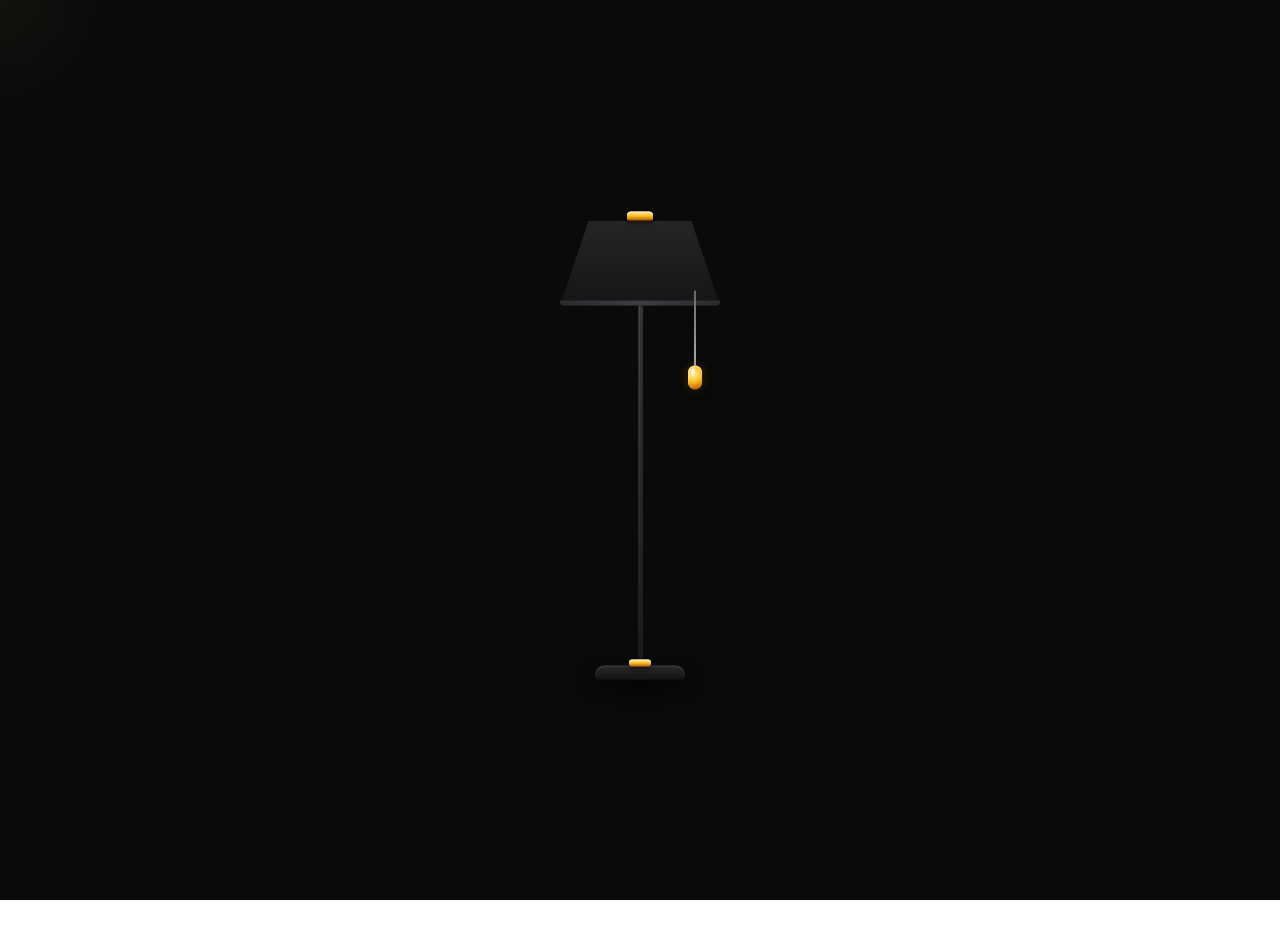
==== index.html @ 1baa07d5 "birthday" ====
<!DOCTYPE html>
<html lang="en" class="h-full">

<head>
  <meta charset="UTF-8" />
  <meta name="viewport"
    content="width=device-width, initial-scale=1.0, maximum-scale=1.0, user-scalable=no, viewport-fit=cover" />
  <title>Happy Birthday! 3D Celebration</title>
  <meta name="description"
    content="An interactive, modern 3D Birthday Celebration web experience with floating balloons, interactive multi-tier cake, candles, and music synth." />

  <!-- Web App Manifest & App Icons (Android & Windows Format) -->
  <link rel="manifest" href="manifest.json" />
  <link rel="icon" type="image/svg+xml" href="icon-192.svg" />
  <link rel="apple-touch-icon" href="icon-192.svg" />

  <!-- Android & iOS Mobile Web App Meta -->
  <meta name="theme-color" content="#0f172a" />
  <meta name="mobile-web-app-capable" content="yes" />
  <meta name="apple-mobile-web-app-status-bar-style" content="black-translucent" />
  <meta name="apple-mobile-web-app-title" content="Birthday 3D" />

  <!-- Windows Desktop PWA Meta -->
  <meta name="msapplication-TileColor" content="#020617" />
  <meta name="msapplication-TileImage" content="icon-192.svg" />
  <meta name="application-name" content="Birthday 3D" />

  <!-- Google Fonts -->
  <link rel="preconnect" href="https://fonts.googleapis.com">
  <link rel="preconnect" href="https://fonts.gstatic.com" crossorigin>
  <link
    href="https://fonts.googleapis.com/css2?family=Cinzel:wght@600;700;800&family=Great+Vibes&family=Dancing+Script:wght@600;700&family=Outfit:wght@300;400;600;700;800&family=Inter:wght@300;400;500;600;700&display=swap"
    rel="stylesheet">

  <!-- Tailwind CSS CDN -->
  <script src="https://cdn.tailwindcss.com"></script>
  <script>
    tailwind.config = {
      theme: {
        extend: {
          fontFamily: {
            sans: ['Outfit', 'Inter', 'sans-serif'],
            cursive: ['Great Vibes', 'cursive'],
          },
          colors: {
            festive: {
              pink: '#ff4b8b',
              purple: '#8b5cf6',
              gold: '#fbbf24',
              cyan: '#06b6d4',
            }
          },
          animation: {
            'glow-pulse': 'glowPulse 2s infinite alternate',
            'float-slow': 'floatSlow 4s ease-in-out infinite',
            'sparkle-spin': 'sparkleSpin 10s linear infinite',
          },
          keyframes: {
            glowPulse: {
              '0%': { filter: 'drop-shadow(0 0 15px rgba(255, 75, 139, 0.6))' },
              '100%': { filter: 'drop-shadow(0 0 30px rgba(251, 191, 36, 0.9))' },
            },
            floatSlow: {
              '0%, 100%': { transform: 'translateY(0px)' },
              '50%': { transform: 'translateY(-10px)' },
            },
            sparkleSpin: {
              '0%': { transform: 'rotate(0deg)' },
              '100%': { transform: 'rotate(360deg)' },
            }
          }
        }
      }
    }
  </script>

  <!-- Lucide Icons -->
  <script src="https://unpkg.com/lucide@latest"></script>

  <!-- Three.js CDN -->
  <script src="https://cdnjs.cloudflare.com/ajax/libs/three.js/r128/three.min.js"></script>
  <!-- OrbitControls CDN -->
  <script src="https://cdn.jsdelivr.net/npm/three@0.128.0/examples/js/controls/OrbitControls.js"></script>
  <!-- Canvas Confetti CDN -->
  <script src="https://cdn.jsdelivr.net/npm/canvas-confetti@1.6.0/dist/confetti.browser.min.js"></script>

  <!-- Custom Styles -->
  <link rel="stylesheet" href="style.css" />
</head>

<body class="h-full bg-slate-950 text-white overflow-hidden select-none font-sans">


  <!-- STAGE 0 — ❤️ SHOBANA'S CINEMATIC INTRO LAYER -->
  <div id="shobanaIntroLayer"
    class="fixed inset-0 z-50 flex items-center justify-center bg-slate-950/98 backdrop-blur-3xl transition-all duration-700 select-none overflow-hidden font-sans p-6 text-center">

    <!-- Ambient Glow Orbs -->
    <div class="absolute -top-32 -left-32 w-96 h-96 bg-purple-600/25 rounded-full blur-[140px] pointer-events-none">
    </div>
    <div class="absolute -bottom-32 -right-32 w-96 h-96 bg-pink-600/25 rounded-full blur-[140px] pointer-events-none">
    </div>
    <div
      class="absolute top-1/2 left-1/2 -translate-x-1/2 -translate-y-1/2 w-[550px] h-[550px] bg-amber-500/15 rounded-full blur-[160px] pointer-events-none">
    </div>

    <!-- OPENING TYPOGRAPHY TEXT SEQUENCE -->
    <div class="w-full max-w-2xl flex items-center justify-center min-h-[220px]">
      <h1 id="sq-intro-text"
        class="sq-text-hidden text-2xl sm:text-4xl md:text-5xl font-extrabold text-transparent bg-clip-text bg-gradient-to-r from-amber-200 via-pink-300 to-purple-200 tracking-wide leading-relaxed">
        Hi Shobana... 🤍
      </h1>
    </div>

  </div>

  <!-- STAGE 0B — 📝 SHOBANA'S 10-QUESTION BIRTHDAY QUIZ LAYER -->
  <div id="shobanaQuizLayer"
    class="hidden opacity-0 scale-95 fixed inset-0 z-50 flex items-center justify-center bg-slate-950 transition-all duration-700 select-none overflow-y-auto font-sans p-3 sm:p-6 bg-cover bg-center bg-no-repeat"
    style="background-image: url('photo2.jpg');">

    <!-- Dark Overlay for Background Image Contrast on Mobile & Desktop -->
    <div class="absolute inset-0 bg-slate-950/45 backdrop-blur-[1px] pointer-events-none"></div>

    <!-- Ambient Glow Orbs -->
    <div
      class="absolute -top-40 -left-40 w-72 h-72 sm:w-96 sm:h-96 bg-pink-600/20 rounded-full blur-[100px] sm:blur-[140px] pointer-events-none">
    </div>
    <div
      class="absolute -bottom-40 -right-40 w-72 h-72 sm:w-96 sm:h-96 bg-purple-600/20 rounded-full blur-[100px] sm:blur-[140px] pointer-events-none">
    </div>

    <!-- Playful Toast Reaction Notification -->
    <div id="sq-toast"
      class="fixed top-4 sm:top-8 left-1/2 -translate-x-1/2 z-50 px-4 py-2 sm:px-5 sm:py-2.5 rounded-2xl bg-slate-900/90 border border-pink-500/40 text-white text-xs sm:text-sm font-semibold shadow-2xl backdrop-blur-xl opacity-0 translate-y-4 pointer-events-none transition-all duration-300 flex items-center gap-2">
      <span id="sq-toast-text">Good choice ❤️</span>
    </div>

    <!-- QUIZ CARD CONTAINER (Mobile Formatted & Transparent Glassmorphic Box) -->
    <div id="sq-card"
      class="relative w-full max-w-[92%] sm:max-w-lg rounded-2xl sm:rounded-3xl p-5 sm:p-8 bg-slate-950/30 border border-white/30 shadow-[0_0_60px_rgba(244,114,182,0.25)] flex flex-col items-center text-center backdrop-blur-lg transition-all duration-500 sq-glass-card my-auto">


      <!-- Card Inner Content (Fades/Scales between questions) -->
      <div id="sq-card-content" class="w-full transition-all duration-300 opacity-100 scale-100">
        <!-- Question Title -->
        <h2 id="sq-question-title" class="text-lg sm:text-2xl font-bold text-white mb-6 leading-snug">
          Naan unakku enna? 😏
        </h2>

        <!-- Answer Options Buttons Container -->
        <div id="sq-options-container" class="w-full space-y-3">
          <!-- Rendered dynamically by shobanaQuiz.js -->
        </div>
      </div>

    </div>

  </div>

  <!-- STAGE 0C — ✨ TASK COMPLETION TRANSITION LAYER -->
  <div id="shobanaCompletionLayer"
    class="hidden opacity-0 scale-95 fixed inset-0 z-50 flex items-center justify-center bg-slate-950 transition-all duration-700 select-none overflow-hidden font-sans p-4 bg-cover bg-center bg-no-repeat"
    style="background-image: url('photo2.jpg');">

    <!-- Dark Overlay for Contrast -->
    <div class="absolute inset-0 bg-slate-950/45 backdrop-blur-[1px] pointer-events-none"></div>

    <!-- Ambient Glow Orbs -->
    <div
      class="absolute -top-40 -left-40 w-72 h-72 sm:w-96 sm:h-96 bg-pink-600/20 rounded-full blur-[100px] sm:blur-[140px] pointer-events-none">
    </div>
    <div
      class="absolute -bottom-40 -right-40 w-72 h-72 sm:w-96 sm:h-96 bg-purple-600/20 rounded-full blur-[100px] sm:blur-[140px] pointer-events-none">
    </div>

    <!-- Completion Glass Card -->
    <div
      class="relative w-full max-w-[92%] sm:max-w-lg rounded-2xl sm:rounded-3xl p-6 sm:p-10 bg-slate-950/30 border border-white/30 shadow-[0_0_80px_rgba(244,114,182,0.3)] flex flex-col items-center text-center backdrop-blur-lg transition-all duration-500 sq-glass-card my-auto">

      <div class="text-4xl sm:text-5xl mb-3 animate-bounce">🎉</div>

      <h2 id="sq-complete-text"
        class="text-2xl sm:text-4xl font-extrabold text-transparent bg-clip-text bg-gradient-to-r from-amber-200 via-pink-300 to-purple-200 tracking-wide leading-relaxed mb-2">
        ✨ QUIZ COMPLETED! ✨
      </h2>

      <p class="text-sm sm:text-base text-pink-200/90 font-medium mb-6">
        Ready for your special birthday surprise? 🎁
      </p>

      <!-- Surprise Button -->
      <button id="sq-surprise-btn"
        class="w-full sm:w-auto px-8 py-4 rounded-full bg-gradient-to-r from-pink-500 via-purple-500 to-amber-400 text-white font-black text-lg sm:text-xl shadow-[0_0_40px_rgba(244,114,182,0.5)] hover:shadow-[0_0_60px_rgba(244,114,182,0.8)] hover:scale-105 active:scale-95 transition-all duration-300 flex items-center justify-center gap-3 cursor-pointer border border-white/30">
        <span>Surprise 😁</span>
      </button>

    </div>

  </div>

  <!-- STAGE 1 — DARK ROOM + PULL-STRING LIGHT INTRO -->
  <div id="lamp-intro" class="lamp-intro-container">
    <!-- Ambient room light overlay -->
    <div id="room-light" class="room-light"></div>

    <!-- Lamp assembly -->
    <div id="lamp" class="lamp">
      <!-- Lampshade -->
      <div class="lampshade">
        <div class="lampshade-inner"></div>
        <!-- Bulb glow (visible when ON) -->
        <div id="bulb-glow" class="bulb-glow"></div>
      </div>

      <!-- Pull-string assembly -->
      <div id="pull-assembly" class="pull-assembly">
        <div id="pull-string" class="pull-string"></div>
        <div id="pull-handle" class="pull-handle" role="button" aria-label="Pull to toggle lamp" tabindex="0"></div>
      </div>

      <!-- Lamp stand -->
      <div class="lamp-stand"></div>

      <!-- Lamp base -->
      <div class="lamp-base"></div>

      <!-- Floor shadow -->
      <div id="floor-shadow" class="floor-shadow"></div>
    </div>

    <!-- Light cone beam -->
    <div id="light-cone" class="light-cone"></div>

    <!-- Dust particles container -->
    <div id="particles" class="particles"></div>

    <!-- Cursor glow -->
    <div id="cursor-glow" class="cursor-glow"></div>
  </div>

  <!-- CINEMATIC TRANSITION OVERLAY -->
  <div id="transition-overlay" class="transition-overlay"></div>

  <!-- STAGE 2 — 3D BIRTHDAY CAKE EXPERIENCE -->
  <div id="cake-experience" class="cake-experience-container">

    <!-- Top-Left Back Navigation Button -->
    <button id="cake-back-btn" title="Back to Quiz"
      class="fixed top-4 left-4 z-40 px-4 py-2 sm:px-5 sm:py-2.5 rounded-full bg-slate-900/80 border border-pink-400/40 text-pink-200 text-xs sm:text-sm font-bold shadow-2xl backdrop-blur-xl hover:bg-slate-800 hover:text-white hover:border-pink-400 hover:scale-105 active:scale-95 transition-all duration-300 flex items-center gap-2 cursor-pointer">
      <i data-lucide="arrow-left" class="w-4 h-4 text-pink-400"></i>
      <span>Back</span>
    </button>

    <!-- 3D Canvas Container -->
    <div id="canvas-container" class="fixed inset-0 z-0"></div>

    <!-- Ambient Glow Overlay -->
    <div class="fixed inset-0 pointer-events-none z-10 bg-radial-gradient"></div>

    <!-- 3D BOOKLET LIGHTBOX MEDIA MODAL (Transparent Background) -->
    <div id="media-modal"
      class="fixed inset-0 z-50 flex items-center justify-center bg-slate-950/20 backdrop-blur-[2px] opacity-0 pointer-events-none transition-all duration-300">
      <div
        class="relative max-w-5xl w-11/12 max-h-[90vh] booklet-card-glass rounded-3xl p-2 sm:p-4 flex flex-col items-center justify-center transform scale-90 transition-all duration-300">

        <!-- Close Button -->
        <button id="modal-close"
          class="absolute top-2 right-2 sm:top-4 sm:right-4 z-30 text-amber-950 bg-amber-100/90 hover:bg-amber-200 p-2.5 rounded-full shadow-lg border border-amber-300/80 backdrop-blur-md transition hover:scale-105 active:scale-95 cursor-pointer">
          <i data-lucide="x" class="w-5 h-5"></i>
        </button>

        <!-- Manual Previous Arrow Button -->
        <button id="modal-prev-btn"
          class="absolute left-1 sm:left-3 top-1/2 -translate-y-1/2 z-30 text-amber-900 bg-amber-100/90 hover:bg-amber-200 p-3 sm:p-3.5 rounded-full shadow-xl border border-amber-300/80 backdrop-blur-md transition hover:scale-110 active:scale-95 group cursor-pointer">
          <i data-lucide="chevron-left" class="w-6 h-6 transition-transform group-hover:-translate-x-0.5"></i>
        </button>

        <!-- Manual Next Arrow Button -->
        <button id="modal-next-btn"
          class="absolute right-1 sm:right-3 top-1/2 -translate-y-1/2 z-30 text-amber-900 bg-amber-100/90 hover:bg-amber-200 p-3 sm:p-3.5 rounded-full shadow-xl border border-amber-300/80 backdrop-blur-md transition hover:scale-110 active:scale-95 group cursor-pointer">
          <i data-lucide="chevron-right" class="w-6 h-6 transition-transform group-hover:translate-x-0.5"></i>
        </button>

        <!-- 3D BOOKLET CONTAINER -->
        <div id="booklet-wrapper" class="w-full flex flex-col items-center justify-center">
          <!-- Main 3D Book Frame -->
          <div id="booklet-book" class="booklet-book">
            <!-- Spine shadow center line -->
            <div class="booklet-spine"></div>

            <!-- Left Page Display -->
            <div id="booklet-page-left" class="booklet-page booklet-page-left">
              <div class="booklet-page-inner" id="page-left-content">
                <!-- Decorative / Previous content -->
              </div>
            </div>

            <!-- Right Page Display (Main Active Media Page) -->
            <div id="booklet-page-right" class="booklet-page booklet-page-right">
              <div class="booklet-page-inner" id="page-right-content">
                <!-- Main image / video content -->
              </div>
            </div>

            <!-- Animated 3D Flipping Page Leaf -->
            <div id="booklet-flip-leaf" class="booklet-flip-leaf">
              <div class="booklet-leaf-front" id="leaf-front-content"></div>
              <div class="booklet-leaf-back" id="leaf-back-content"></div>
              <div class="booklet-leaf-shadow" id="leaf-shadow"></div>
            </div>

            <!-- Page Corner Click Prompts -->
            <div id="corner-flip-next" class="booklet-corner-fold booklet-corner-tr" title="Click to flip page">
            </div>
            <div id="corner-flip-prev" class="booklet-corner-fold booklet-corner-tl" title="Click to flip back">
            </div>
          </div>

          <!-- Booklet Footer Bar with Gold Page Indicator & Download Option -->
          <div class="mt-4 flex flex-wrap items-center justify-center gap-3 w-full max-w-2xl px-4 text-xs font-medium">
            <div id="modal-indicator"
              class="px-4 py-1.5 bg-amber-100/90 border border-amber-300/80 rounded-full font-serif font-bold text-amber-950 shadow-md backdrop-blur-md">
              Page 1 of 16
            </div>
            <button id="modal-download-btn" title="Download currently displayed image"
              class="px-4 py-1.5 bg-gradient-to-r from-amber-500 via-pink-500 to-purple-600 hover:from-amber-600 hover:to-purple-700 text-white font-bold rounded-full shadow-md border border-amber-300/60 backdrop-blur-md transition hover:scale-105 active:scale-95 flex items-center gap-1.5 cursor-pointer">
              <i data-lucide="download" class="w-4 h-4"></i>
              <span>Download Photo</span>
            </button>
          </div>
        </div>

        <!-- Hidden Title Element -->
        <p id="modal-title" class="hidden"></p>
      </div>
    </div>

    <!-- FLOATING BOTTOM LEFT ACTION BUTTON -->
    <div class="fixed bottom-6 left-6 z-20">
      <button id="blow-btn"
        class="liquid-glass-btn py-2.5 px-4 rounded-xl font-semibold text-xs flex items-center justify-center gap-2 tracking-wide text-white">
        <span id="blow-text">🤍 Let’s make it unforgettable!</span>
      </button>
    </div>

  </div>

  <!-- ========================================== -->
  <!-- LUXURIOUS FULL-SCREEN CINEMATIC IMAGE VIEWER -->
  <!-- ========================================== -->
  <div id="fullscreen-image-viewer"
    class="fixed inset-0 z-[10000] hidden opacity-0 pointer-events-none transition-all duration-500 bg-slate-950/92 backdrop-blur-2xl flex flex-col items-center justify-between p-4 sm:p-8 select-none font-sans overflow-hidden">

    <!-- Ambient Background Glow Orbs -->
    <div class="absolute -top-32 -left-32 w-96 h-96 bg-pink-600/15 rounded-full blur-[160px] pointer-events-none"></div>
    <div class="absolute -bottom-32 -right-32 w-96 h-96 bg-purple-600/15 rounded-full blur-[160px] pointer-events-none"></div>
    <div class="absolute top-1/2 left-1/2 -translate-x-1/2 -translate-y-1/2 w-[600px] h-[600px] bg-amber-500/10 rounded-full blur-[180px] pointer-events-none"></div>

    <!-- TOP HEADER CONTROL BAR -->
    <div class="relative w-full max-w-6xl z-20 flex items-center justify-between pt-2 px-2 sm:px-4">
      
      <!-- Counter Badge -->
      <div id="fs-counter-badge"
        class="px-4 py-1.5 rounded-full bg-slate-900/80 border border-amber-400/40 text-amber-300 text-xs sm:text-sm font-bold tracking-wider shadow-lg backdrop-blur-md flex items-center gap-2">
        <i data-lucide="image" class="w-4 h-4 text-amber-400"></i>
        <span id="fs-counter-text">1 / 16</span>
      </div>

      <!-- Action Buttons Group (Download + Close) -->
      <div class="flex items-center gap-3">
        <!-- Download Button -->
        <button id="fs-download-btn" title="Download Image (↓)"
          class="px-4 py-2 sm:px-5 sm:py-2.5 rounded-full bg-gradient-to-r from-amber-500 via-pink-500 to-purple-600 hover:from-amber-600 hover:to-purple-700 text-white text-xs sm:text-sm font-bold shadow-xl border border-amber-300/50 backdrop-blur-md transition hover:scale-105 active:scale-95 flex items-center gap-2 cursor-pointer">
          <i data-lucide="download" class="w-4 h-4"></i>
          <span class="hidden sm:inline">Download</span>
        </button>

        <!-- Close Button -->
        <button id="fs-close-btn" title="Close (Esc)"
          class="p-2.5 sm:p-3 rounded-full bg-slate-900/80 hover:bg-slate-800 border border-white/20 text-white/90 hover:text-white shadow-xl backdrop-blur-md transition hover:scale-105 active:scale-95 cursor-pointer">
          <i data-lucide="x" class="w-5 h-5 sm:w-6 sm:h-6"></i>
        </button>
      </div>
    </div>

    <!-- MAIN DISPLAY AREA WITH SIDE ARROWS -->
    <div class="relative w-full max-w-6xl flex-1 flex items-center justify-center my-auto p-2 sm:p-4">
      
      <!-- Previous Button (Left Arrow) -->
      <button id="fs-prev-btn" title="Previous Image (←)"
        class="absolute left-2 sm:left-6 z-30 p-3.5 sm:p-4 rounded-full bg-slate-900/75 hover:bg-pink-600/80 border border-white/20 hover:border-pink-300 text-white shadow-2xl backdrop-blur-xl transition-all duration-300 hover:scale-110 active:scale-95 cursor-pointer group">
        <i data-lucide="chevron-left" class="w-6 h-6 sm:w-7 sm:h-7 transition-transform group-hover:-translate-x-0.5"></i>
      </button>

      <!-- Center Media Container (Image or Video) -->
      <div id="fs-media-container"
        class="relative max-w-full max-h-[78vh] sm:max-h-[82vh] flex items-center justify-center transition-all duration-500 transform scale-90 opacity-0 rounded-2xl overflow-hidden shadow-[0_0_80px_rgba(0,0,0,0.8)]">
        <img id="fs-active-img" src="" alt="Full Screen Memory"
          class="max-w-full max-h-[78vh] sm:max-h-[82vh] object-contain rounded-2xl shadow-2xl border border-white/10 select-none transition-all duration-300" />
        <video id="fs-active-video" src="" controls autoplay muted loop
          class="hidden max-w-full max-h-[78vh] sm:max-h-[82vh] object-contain rounded-2xl shadow-2xl border border-white/10" />
      </div>

      <!-- Next Button (Right Arrow) -->
      <button id="fs-next-btn" title="Next Image (→)"
        class="absolute right-2 sm:right-6 z-30 p-3.5 sm:p-4 rounded-full bg-slate-900/75 hover:bg-pink-600/80 border border-white/20 hover:border-pink-300 text-white shadow-2xl backdrop-blur-xl transition-all duration-300 hover:scale-110 active:scale-95 cursor-pointer group">
        <i data-lucide="chevron-right" class="w-6 h-6 sm:w-7 sm:h-7 transition-transform group-hover:translate-x-0.5"></i>
      </button>

    </div>

    <!-- BOTTOM CAPTION / FOOTER BAR -->
    <div class="relative w-full max-w-xl text-center pb-2 z-20">
      <div id="fs-caption-box"
        class="inline-block px-5 py-2 rounded-full bg-slate-900/70 border border-white/15 text-pink-200 text-xs sm:text-sm font-semibold shadow-lg backdrop-blur-md">
        <span id="fs-caption-text">✨ Birthday Memory Photo ✨</span>
      </div>
    </div>

  </div>

  <!-- JavaScript Main Logic -->
  <script src="main.js?v=14"></script>
  <!-- Shobana's Birthday Intro & 10-Question Quiz Engine -->
  <script src="shobanaQuiz.js"></script>

  <!-- Initialize Lucide Icons -->
  <script>
    lucide.createIcons();
  </script>

  <!-- Service Worker Registration for Windows & Android PWA -->
  <script>
    if ('serviceWorker' in navigator) {
      window.addEventListener('load', () => {
        navigator.serviceWorker.register('./sw.js')
          .then(reg => console.log('Service Worker registered successfully:', reg.scope))
          .catch(err => console.log('Service Worker registration failed:', err));
      });
    }
  </script>
</body>

</html>
---- style.css ----
/* Android & Windows Cross-Platform Layout Adaptations */
html,
body {
  min-height: 100vh;
  min-height: 100dvh;
  overscroll-behavior: none;
  touch-action: manipulation;
  padding-top: env(safe-area-inset-top, 0px);
  padding-bottom: env(safe-area-inset-bottom, 0px);
  padding-left: env(safe-area-inset-left, 0px);
  padding-right: env(safe-area-inset-right, 0px);
}

@layer utilities {
  .bg-radial-gradient {
    background: radial-gradient(circle at 50% 38%, rgba(180, 150, 90, 0.15) 0%, rgba(20, 28, 42, 0.40) 45%, rgba(4, 7, 16, 0.98) 100%);
  }
}

/* Glassmorphism Cards & Dock */
.glass-card {
  background: rgba(15, 23, 42, 0.65);
  backdrop-filter: blur(16px);
  -webkit-backdrop-filter: blur(16px);
  border: 1px solid rgba(255, 255, 255, 0.12);
  box-shadow: 0 20px 50px rgba(0, 0, 0, 0.4), inset 0 1px 0 rgba(255, 255, 255, 0.15);
}

.glass-dock {
  background: rgba(15, 23, 42, 0.35);
  backdrop-filter: blur(28px);
  -webkit-backdrop-filter: blur(28px);
  border: 1px solid rgba(255, 255, 255, 0.2);
  box-shadow: 0 30px 70px rgba(0, 0, 0, 0.45), inset 0 1px 0 rgba(255, 255, 255, 0.3);
}

/* Transparent Liquid Glass Button Styling */
.liquid-glass-btn {
  background: linear-gradient(135deg,
      rgba(255, 255, 255, 0.22) 0%,
      rgba(255, 255, 255, 0.06) 50%,
      rgba(255, 255, 255, 0.14) 100%);
  backdrop-filter: blur(24px);
  -webkit-backdrop-filter: blur(24px);
  border: 1px solid rgba(255, 255, 255, 0.35);
  box-shadow:
    inset 0 1px 2px rgba(255, 255, 255, 0.5),
    inset 0 -1px 2px rgba(0, 0, 0, 0.25),
    0 12px 36px rgba(0, 0, 0, 0.35),
    0 0 20px rgba(255, 255, 255, 0.1);
  color: #ffffff;
  text-shadow: 0 1px 3px rgba(0, 0, 0, 0.4);
  transition: all 0.3s cubic-bezier(0.4, 0, 0.2, 1);
}

.liquid-glass-btn:hover {
  background: linear-gradient(135deg,
      rgba(255, 255, 255, 0.35) 0%,
      rgba(255, 255, 255, 0.12) 50%,
      rgba(255, 255, 255, 0.25) 100%);
  border-color: rgba(255, 255, 255, 0.55);
  box-shadow:
    inset 0 1px 3px rgba(255, 255, 255, 0.7),
    inset 0 -1px 3px rgba(0, 0, 0, 0.2),
    0 16px 44px rgba(0, 0, 0, 0.45),
    0 0 28px rgba(255, 255, 255, 0.25);
  transform: translateY(-1px) scale(1.02);
}

.liquid-glass-btn:active {
  transform: scale(0.97);
  background: rgba(255, 255, 255, 0.15);
  box-shadow: inset 0 2px 6px rgba(0, 0, 0, 0.3);
}

/* White Liquid Glass Card Styling */
.white-liquid-glass {
  background: linear-gradient(135deg,
      rgba(255, 255, 255, 0.88) 0%,
      rgba(240, 245, 255, 0.75) 50%,
      rgba(255, 255, 255, 0.85) 100%);
  backdrop-filter: blur(32px);
  -webkit-backdrop-filter: blur(32px);
  border: 1.5px solid rgba(255, 255, 255, 0.95);
  box-shadow:
    0 30px 80px rgba(0, 0, 0, 0.4),
    inset 0 1px 3px rgba(255, 255, 255, 0.95),
    inset 0 -1px 3px rgba(0, 0, 0, 0.1),
    0 0 40px rgba(255, 255, 255, 0.4);
  color: #0f172a;
}

/* Custom Modal Animation States */
.modal-active {
  opacity: 1 !important;
  pointer-events: auto !important;
}

.modal-active>div {
  transform: scale(1) !important;
}

/* Glowing Typography & Accent Effects */
.glow-text {
  text-shadow: 0 0 12px rgba(255, 75, 139, 0.7), 0 0 24px rgba(251, 191, 36, 0.5);
}

/* Custom Scrollbar for Drawer */
::-webkit-scrollbar {
  width: 6px;
}

::-webkit-scrollbar-track {
  background: rgba(15, 23, 42, 0.5);
}

::-webkit-scrollbar-thumb {
  background: rgba(255, 255, 255, 0.2);
  border-radius: 9999px;
}

::-webkit-scrollbar-thumb:hover {
  background: rgba(255, 75, 139, 0.6);
}

/* Canvas Hover Pointer & Mobile Touch Optimization */
canvas {
  cursor: grab;
  touch-action: none;
  -webkit-tap-highlight-color: transparent;
}

canvas:active {
  cursor: grabbing;
}

/* ---------------------------------------------------- */
/* 3D BOOKLET STYLING & REALISTIC PAGE FLIP ANIMATIONS */
/* ---------------------------------------------------- */
.booklet-card-glass {
  background: transparent !important;
  backdrop-filter: none !important;
  -webkit-backdrop-filter: none !important;
  border: none !important;
  box-shadow: none !important;
  color: #1e1b18;
}

.booklet-book {
  position: relative;
  width: 100%;
  max-width: 880px;
  height: 62vh;
  max-height: 520px;
  min-height: 320px;
  display: flex;
  background: #231913;
  /* Hardcover dark leather / mahogany wood tone */
  border-radius: 16px;
  padding: 12px;
  box-shadow:
    0 22px 55px rgba(0, 0, 0, 0.55),
    inset 0 0 0 2px rgba(212, 175, 55, 0.85),
    inset 0 0 18px rgba(0, 0, 0, 0.85);
  perspective: 1800px;
  transform-style: preserve-3d;
  user-select: none;
  overflow: visible;
}

/* Spine Center Seam */
.booklet-spine {
  position: absolute;
  top: 0;
  bottom: 0;
  left: 50%;
  width: 26px;
  transform: translateX(-50%);
  background: linear-gradient(to right,
      rgba(0, 0, 0, 0.45) 0%,
      rgba(0, 0, 0, 0.08) 30%,
      rgba(255, 255, 255, 0.2) 50%,
      rgba(0, 0, 0, 0.08) 70%,
      rgba(0, 0, 0, 0.45) 100%);
  z-index: 15;
  pointer-events: none;
  box-shadow: inset 0 0 10px rgba(0, 0, 0, 0.6);
}

/* Left & Right Booklet Pages */
.booklet-page {
  flex: 1;
  height: 100%;
  background: #fdfbf7;
  /* Off-white fine linen paper surface */
  position: relative;
  overflow: hidden;
  display: flex;
  align-items: center;
  justify-content: center;
  padding: 14px;
}

.booklet-page-left {
  border-radius: 8px 2px 2px 8px;
  border-right: 1px solid rgba(0, 0, 0, 0.15);
  box-shadow: inset -10px 0 14px -4px rgba(0, 0, 0, 0.22);
}

.booklet-page-right {
  border-radius: 2px 8px 8px 2px;
  border-left: 1px solid rgba(0, 0, 0, 0.15);
  box-shadow: inset 10px 0 14px -4px rgba(0, 0, 0, 0.22);
}

.booklet-page-inner {
  width: 100%;
  height: 100%;
  display: flex;
  flex-direction: column;
  align-items: center;
  justify-content: center;
  position: relative;
  background: #fbf9f4;
  border: 1px dashed rgba(212, 175, 55, 0.45);
  border-radius: 6px;
  padding: 10px;
}

/* Media (Images & Muted Videos) inside booklet pages */
.booklet-page-inner img,
.booklet-page-inner video,
.booklet-leaf-front img,
.booklet-leaf-front video,
.booklet-leaf-back img,
.booklet-leaf-back video {
  max-width: 100%;
  max-height: 100%;
  object-fit: contain;
  border-radius: 8px;
  box-shadow: 0 8px 24px rgba(0, 0, 0, 0.28);
  border: 4px solid #ffffff;
  transition: transform 0.2s ease;
}

/* Decorative Booklet Title Text & Avatar for Left Page */
.booklet-left-title {
  font-family: 'Outfit', 'Inter', system-ui, -apple-system, sans-serif;
  color: #78350f;
  text-align: center;
  font-weight: 700;
  letter-spacing: 0.5px;
}

.booklet-avatar-frame {
  aspect-ratio: 1 / 1 !important;
  border-radius: 50% !important;
  flex-shrink: 0 !important;
  overflow: hidden !important;
  box-sizing: border-box !important;
}

.booklet-avatar-frame img,
.booklet-page-inner .booklet-avatar-frame img,
.booklet-leaf-back .booklet-avatar-frame img,
.booklet-leaf-front .booklet-avatar-frame img {
  border-radius: 50% !important;
  border: none !important;
  box-shadow: none !important;
  width: 100% !important;
  height: 100% !important;
  max-width: 100% !important;
  max-height: 100% !important;
  object-fit: cover !important;
  object-position: center 18% !important;
  display: block !important;
}

/* 3D Flipping Leaf Element */
.booklet-flip-leaf {
  position: absolute;
  top: 12px;
  bottom: 12px;
  width: calc(50% - 12px);
  height: calc(100% - 24px);
  transform-style: preserve-3d;
  z-index: 25;
  pointer-events: none;
  display: none;
}

.booklet-flip-leaf.flip-next-mode {
  right: 12px;
  transform-origin: left center;
}

.booklet-flip-leaf.flip-prev-mode {
  left: 12px;
  transform-origin: right center;
}

.booklet-leaf-front,
.booklet-leaf-back {
  position: absolute;
  inset: 0;
  background: #fdfbf7;
  backface-visibility: hidden;
  -webkit-backface-visibility: hidden;
  display: flex;
  align-items: center;
  justify-content: center;
  padding: 14px;
  box-shadow: 0 12px 35px rgba(0, 0, 0, 0.35);
  overflow: hidden;
}

.booklet-leaf-front {
  border-radius: 2px 8px 8px 2px;
  box-shadow: inset 8px 0 12px -4px rgba(0, 0, 0, 0.2);
}

.booklet-leaf-back {
  transform: rotateY(180deg);
  border-radius: 8px 2px 2px 8px;
  box-shadow: inset -8px 0 12px -4px rgba(0, 0, 0, 0.2);
}

/* Dynamic Page Turning Shadow Overlay */
.booklet-leaf-shadow {
  position: absolute;
  inset: 0;
  background: linear-gradient(to right, rgba(0, 0, 0, 0.55) 0%, rgba(0, 0, 0, 0) 100%);
  opacity: 0;
  pointer-events: none;
  z-index: 30;
}

/* Keyframe animations for realistic 3D Booklet Page Flip */
@keyframes bookletFlipNext {
  0% {
    transform: rotateY(0deg);
    box-shadow: -5px 0 15px rgba(0, 0, 0, 0.15);
  }

  50% {
    transform: rotateY(-90deg) scale(1.02);
    box-shadow: -25px 0 35px rgba(0, 0, 0, 0.45);
  }

  100% {
    transform: rotateY(-180deg);
    box-shadow: 5px 0 15px rgba(0, 0, 0, 0.15);
  }
}

@keyframes bookletFlipPrev {
  0% {
    transform: rotateY(0deg);
    box-shadow: 5px 0 15px rgba(0, 0, 0, 0.15);
  }

  50% {
    transform: rotateY(90deg) scale(1.02);
    box-shadow: 25px 0 35px rgba(0, 0, 0, 0.45);
  }

  100% {
    transform: rotateY(180deg);
    box-shadow: -5px 0 15px rgba(0, 0, 0, 0.15);
  }
}

.animate-flip-next {
  animation: bookletFlipNext 0.7s cubic-bezier(0.45, 0.05, 0.55, 0.95) forwards;
}

.animate-flip-prev {
  animation: bookletFlipPrev 0.7s cubic-bezier(0.45, 0.05, 0.55, 0.95) forwards;
}

/* Page Corner Curl Fold Hints */
.booklet-corner-fold {
  position: absolute;
  width: 44px;
  height: 44px;
  z-index: 28;
  cursor: pointer;
  opacity: 0.75;
  transition: all 0.25s ease;
}

.booklet-corner-tr {
  top: 12px;
  right: 12px;
  background: linear-gradient(135deg, transparent 50%, rgba(212, 175, 55, 0.45) 50%, #fdfbf7 75%, #e6d3a7 100%);
  border-bottom-left-radius: 12px;
  box-shadow: -3px 3px 6px rgba(0, 0, 0, 0.22);
}

.booklet-corner-tr:hover {
  width: 56px;
  height: 56px;
  opacity: 1;
  background: linear-gradient(135deg, transparent 50%, rgba(212, 175, 55, 0.75) 50%, #ffffff 75%, #dfc385 100%);
}

.booklet-corner-tl {
  top: 12px;
  left: 12px;
  background: linear-gradient(-135deg, transparent 50%, rgba(212, 175, 55, 0.45) 50%, #fdfbf7 75%, #e6d3a7 100%);
  border-bottom-right-radius: 12px;
  box-shadow: 3px 3px 6px rgba(0, 0, 0, 0.22);
}

.booklet-corner-tl:hover {
  width: 56px;
  height: 56px;
  opacity: 1;
  background: linear-gradient(-135deg, transparent 50%, rgba(212, 175, 55, 0.75) 50%, #ffffff 75%, #dfc385 100%);
}

/* Responsive adjustments */
@media (max-width: 640px) {
  .booklet-book {
    height: 52vh;
    min-height: 270px;
    padding: 8px;
  }

  .booklet-page {
    padding: 8px;
  }

  .booklet-page-inner {
    padding: 4px;
  }
}

/* ========================================
   Lamp Intro & Stage Transition System
   ======================================== */
:root {
  --bg: #0a0a0a;
  --lamp-shade: #1a1a1a;
  --lamp-shade-edge: #2a2a2a;
  --lamp-stand: #333;
  --lamp-base: #222;
  --gold: #c8a84e;
  --gold-bright: #e8c84e;
  --light-warm: #ffd98c;
  --light-glow: rgba(255, 210, 100, 0.35);
  --text-primary: #f0e6d3;
}

/* Stage Containers */
.lamp-intro-container {
  position: fixed;
  inset: 0;
  z-index: 40;
  background: var(--bg, #0a0a0a);
  opacity: 1;
  transform: scale(1);
  filter: blur(0px);
  transition: opacity 1.8s cubic-bezier(0.4, 0, 0.2, 1),
    filter 1.8s cubic-bezier(0.4, 0, 0.2, 1),
    transform 1.8s cubic-bezier(0.4, 0, 0.2, 1);
  pointer-events: auto;
  overflow: hidden;
}

.lamp-intro-container.intro-fading {
  opacity: 0;
  transform: scale(1.08);
  filter: blur(12px);
  pointer-events: none;
}

.lamp-intro-container.intro-hidden {
  display: none !important;
}

.transition-overlay {
  position: fixed;
  inset: 0;
  z-index: 50;
  pointer-events: none;
  opacity: 0;
  background: radial-gradient(circle at 50% 30%, rgba(255, 235, 170, 0.95) 0%, rgba(255, 215, 120, 0.7) 40%, rgba(255, 255, 255, 0.95) 100%);
  mix-blend-mode: screen;
  transition: opacity 0.4s ease;
}

.transition-overlay.active {
  opacity: 1;
}

.cake-experience-container {
  position: fixed;
  inset: 0;
  z-index: 10;
  opacity: 0;
  transform: scale(0.96);
  filter: blur(10px);
  pointer-events: none;
  transition: opacity 1.8s cubic-bezier(0.4, 0, 0.2, 1),
    transform 1.8s cubic-bezier(0.4, 0, 0.2, 1),
    filter 1.8s cubic-bezier(0.4, 0, 0.2, 1);
}

.cake-experience-container.cake-experience-active {
  opacity: 1;
  transform: scale(1);
  filter: blur(0px);
  pointer-events: auto;
  z-index: 40 !important;
}

#canvas-container canvas {
  touch-action: none;
}

/* Lamp Instruction Text */
.instruction {
  position: fixed;
  top: 6vh;
  left: 50%;
  transform: translateX(-50%);
  font-size: clamp(0.85rem, 2vw, 1.05rem);
  color: rgba(200, 190, 170, 0.65);
  letter-spacing: 0.12em;
  text-transform: uppercase;
  pointer-events: none;
  z-index: 20;
  transition: opacity 1.2s ease;
  text-align: center;
  white-space: nowrap;
}

.instruction.hidden {
  opacity: 0;
}

/* Cursor Glow */
.cursor-glow {
  position: fixed;
  width: 220px;
  height: 220px;
  border-radius: 50%;
  pointer-events: none;
  background: radial-gradient(circle, rgba(255, 210, 120, 0.04) 0%, transparent 70%);
  transform: translate(-50%, -50%);
  z-index: 5;
  transition: opacity 0.4s;
}

/* Room Light Overlay */
.room-light {
  position: fixed;
  inset: 0;
  pointer-events: none;
  z-index: 1;
  opacity: 0;
  background: radial-gradient(ellipse 55% 70% at 50% 28%,
      rgba(255, 210, 100, 0.10) 0%,
      rgba(255, 200, 80, 0.04) 40%,
      transparent 75%);
  transition: opacity 1.4s ease;
}

.room-light.on {
  opacity: 1;
}

/* Lamp Assembly */
.lamp {
  position: fixed;
  top: 50%;
  left: 50%;
  transform: translate(-50%, -50%);
  z-index: 10;
  display: flex;
  flex-direction: column;
  align-items: center;
}

.lampshade {
  position: relative;
  width: 160px;
  height: 85px;
  background: none;
  display: flex;
  align-items: flex-end;
  justify-content: center;
}

/* Top golden cap finial */
.lampshade::after {
  content: '';
  position: absolute;
  top: -9px;
  left: 50%;
  transform: translateX(-50%);
  width: 26px;
  height: 9px;
  background: linear-gradient(180deg, #ffe89e, #fbbf24 50%, #b45309 100%);
  border-radius: 4px 4px 2px 2px;
  box-shadow: 0 2px 5px rgba(0, 0, 0, 0.6), inset 0 1px 1px rgba(255, 250, 210, 0.8);
  z-index: 3;
}

/* Outer shade shape */
.lampshade::before {
  content: '';
  position: absolute;
  bottom: 0;
  width: 160px;
  height: 85px;
  background: linear-gradient(180deg, #252528 0%, #151518 100%);
  clip-path: polygon(18% 0%, 82% 0%, 100% 100%, 0% 100%);
  border-radius: 0 0 4px 4px;
}

/* Inner rim highlight */
.lampshade-inner {
  position: absolute;
  bottom: 0;
  width: 160px;
  height: 5px;
  background: linear-gradient(90deg, #2a2a2d, #3e3e42, #2a2a2d);
  border-radius: 0 0 4px 4px;
  z-index: 1;
}

/* Bulb glow */
.bulb-glow {
  position: absolute;
  bottom: -10px;
  left: 50%;
  transform: translateX(-50%);
  width: 60px;
  height: 35px;
  border-radius: 50%;
  background: radial-gradient(ellipse, rgba(255, 215, 100, 0.0) 0%, transparent 80%);
  z-index: 2;
  transition: all 1.2s ease;
  pointer-events: none;
}

.bulb-glow.on {
  width: 130px;
  height: 65px;
  background: radial-gradient(ellipse, rgba(255, 215, 100, 0.88) 0%, rgba(255, 200, 80, 0.35) 50%, transparent 80%);
  box-shadow: 0 0 65px 22px rgba(255, 210, 100, 0.28);
}

/* Pull String Assembly */
.pull-assembly {
  position: absolute;
  right: 18px;
  top: 70px;
  display: flex;
  flex-direction: column;
  align-items: center;
  z-index: 15;
}

.pull-string {
  width: 2px;
  height: 75px;
  background: linear-gradient(180deg, #666, #aaa);
  transform-origin: top center;
  transition: height 0.3s cubic-bezier(0.34, 1.56, 0.64, 1);
}

.pull-handle {
  width: 14px;
  height: 24px;
  background: radial-gradient(circle at 35% 35%, #fff2b3 0%, #fbbf24 45%, #d97706 75%, #78350f 100%);
  border-radius: 12px;
  cursor: grab;
  position: relative;
  box-shadow:
    0 4px 12px rgba(0, 0, 0, 0.7),
    0 0 10px rgba(251, 191, 36, 0.3),
    inset 0 1px 2px rgba(255, 255, 255, 0.8);
  transition: transform 0.3s cubic-bezier(0.34, 1.56, 0.64, 1), box-shadow 0.3s ease;
  touch-action: none;
  z-index: 16;
  outline: none;
}

.pull-handle:hover {
  box-shadow:
    0 4px 16px rgba(251, 191, 36, 0.6),
    0 0 16px rgba(251, 191, 36, 0.5),
    inset 0 1px 2px rgba(255, 255, 255, 0.9);
}

.pull-handle:active {
  cursor: grabbing;
}

.pull-handle::before {
  content: '';
  position: absolute;
  top: 3px;
  left: 3px;
  width: 4px;
  height: 6px;
  background: rgba(255, 255, 255, 0.65);
  border-radius: 50%;
}

.pull-assembly.pulled .pull-string {
  height: 100px;
}

/* Lamp Stand */
.lamp-stand {
  width: 5px;
  height: clamp(220px, 40vh, 360px);
  background: linear-gradient(180deg, #333338, #1a1a1c);
  border-radius: 2.5px;
  position: relative;
}

.lamp-stand::before {
  content: '';
  position: absolute;
  top: 0;
  left: 1px;
  width: 1.5px;
  height: 100%;
  background: linear-gradient(180deg, rgba(255, 255, 255, 0.08), transparent);
  border-radius: 2px;
}

/* Lamp Base with Golden Connection Ring */
.lamp-base {
  width: 90px;
  height: 14px;
  background: linear-gradient(180deg, #28282c 0%, #141416 100%);
  border-radius: 12px 12px 6px 6px;
  position: relative;
  box-shadow: 0 8px 20px rgba(0, 0, 0, 0.8), inset 0 1px 2px rgba(255, 255, 255, 0.15);
}

/* Golden Ring Ring above base */
.lamp-base::before {
  content: '';
  position: absolute;
  top: -6px;
  left: 50%;
  transform: translateX(-50%);
  width: 22px;
  height: 7px;
  background: linear-gradient(180deg, #ffe89e, #fbbf24 50%, #b45309 100%);
  border-radius: 3px;
  box-shadow: 0 2px 5px rgba(0, 0, 0, 0.6), inset 0 1px 1px rgba(255, 250, 210, 0.8);
  z-index: 2;
}

.floor-shadow {
  position: absolute;
  bottom: -12px;
  left: 50%;
  transform: translateX(-50%);
  width: 110px;
  height: 10px;
  background: radial-gradient(ellipse, rgba(0, 0, 0, 0.5) 0%, transparent 70%);
  border-radius: 50%;
  opacity: 0.6;
  transition: all 1s ease;
}

.floor-shadow.on {
  width: 160px;
  opacity: 1;
  background: radial-gradient(ellipse, rgba(0, 0, 0, 0.65) 0%, transparent 70%);
}

.light-cone {
  position: fixed;
  top: calc(50vh - 120px);
  left: 50%;
  transform: translateX(-50%);
  width: 0;
  height: 0;
  pointer-events: none;
  z-index: 2;
  opacity: 0;
  transition: all 1.4s ease;
}

.light-cone.on {
  width: clamp(300px, 50vw, 600px);
  height: clamp(400px, 60vh, 700px);
  opacity: 1;
  background: linear-gradient(180deg,
      rgba(255, 215, 100, 0.14) 0%,
      rgba(255, 210, 90, 0.08) 30%,
      rgba(255, 200, 80, 0.03) 60%,
      transparent 100%);
  clip-path: polygon(35% 0%, 65% 0%, 100% 100%, 0% 100%);
  animation: cone-breathe 4s ease-in-out infinite;
}

@keyframes cone-breathe {

  0%,
  100% {
    opacity: 1;
  }

  50% {
    opacity: 0.85;
  }
}

.particles {
  position: fixed;
  inset: 0;
  pointer-events: none;
  z-index: 3;
  overflow: hidden;
}

.particle {
  position: absolute;
  border-radius: 50%;
  background: rgba(255, 220, 130, 0.6);
  pointer-events: none;
  will-change: transform, opacity;
}

@keyframes particle-float {
  0% {
    transform: translate(0, 0) scale(1);
    opacity: 0;
  }

  15% {
    opacity: 1;
  }

  85% {
    opacity: 0.6;
  }

  100% {
    transform: translate(var(--dx), var(--dy)) scale(0.3);
    opacity: 0;
  }
}

@keyframes handle-pulse {

  0%,
  100% {
    box-shadow:
      0 2px 6px rgba(0, 0, 0, 0.6),
      inset 0 1px 1px rgba(255, 230, 150, 0.3),
      0 0 8px rgba(200, 168, 78, 0.15);
  }

  50% {
    box-shadow:
      0 2px 8px rgba(0, 0, 0, 0.6),
      inset 0 1px 1px rgba(255, 230, 150, 0.3),
      0 0 18px rgba(200, 168, 78, 0.4);
  }
}

.pull-handle.pulsing {
  animation: handle-pulse 2s ease-in-out infinite;
}

@media (max-width: 600px) {
  .lampshade {
    width: 100px;
    height: 50px;
  }

  .lampshade::before {
    width: 100px;
    height: 50px;
  }

  .lampshade-inner {
    width: 100px;
  }

  .lamp-stand {
    height: clamp(160px, 30vh, 240px);
  }

  .lamp-base {
    width: 44px;
    height: 6px;
  }

  .pull-assembly {
    right: 4px;
    top: 38px;
  }

  .pull-string {
    height: 30px;
  }

  .pull-handle {
    width: 14px;
    height: 20px;
  }

  .pull-assembly.pulled .pull-string {
    height: 48px;
  }

  .instruction {
    font-size: 0.75rem;
  }
}

/* ==========================================
 * ❤️ SHOBANA'S BIRTHDAY CINEMATIC INTRO STYLES
 * ========================================== */

#birthdayIntroLayer,
#gameTaskLayer,
#taskCompleteLayer {
  transition: opacity 0.7s cubic-bezier(0.16, 1, 0.3, 1), filter 0.7s ease, transform 0.7s ease;
}

.bi-fade-out {
  opacity: 0 !important;
  filter: blur(14px) !important;
  transform: scale(1.06) !important;
  pointer-events: none !important;
}

/* Elegant Text Reveal Transitions */
.bi-text-hidden {
  opacity: 0;
  transform: scale(0.96) translateY(8px);
  filter: blur(8px);
  letter-spacing: 0.02em;
  transition: all 0.6s cubic-bezier(0.16, 1, 0.3, 1);
}

.bi-text-visible {
  opacity: 1;
  transform: scale(1) translateY(0);
  filter: blur(0px);
  letter-spacing: 0.05em;
  text-shadow: 0 0 35px rgba(244, 114, 182, 0.4), 0 0 60px rgba(236, 72, 153, 0.2);
  transition: all 0.6s cubic-bezier(0.16, 1, 0.3, 1);
}

@keyframes biGlassPulse {
  0%, 100% {
    box-shadow: 0 0 50px rgba(244, 114, 182, 0.2), 0 0 90px rgba(139, 92, 246, 0.15);
  }
  50% {
    box-shadow: 0 0 70px rgba(251, 191, 36, 0.25), 0 0 110px rgba(244, 114, 182, 0.2);
  }
}

.bi-glass-card {
  animation: biGlassPulse 5s ease-in-out infinite alternate;
}

/* ==========================================
 * ❤️ SHOBANA'S 10-QUESTION BIRTHDAY QUIZ STYLES
 * ========================================== */

#shobanaIntroLayer,
#shobanaQuizLayer,
#shobanaCompletionLayer {
  transition: opacity 0.7s cubic-bezier(0.16, 1, 0.3, 1), filter 0.7s ease, transform 0.7s ease;
}

.sq-fade-out {
  opacity: 0 !important;
  filter: blur(14px) !important;
  transform: scale(1.06) !important;
  pointer-events: none !important;
}

/* Typography Reveal Animations */
.sq-text-hidden {
  opacity: 0;
  transform: scale(0.96) translateY(8px);
  filter: blur(8px);
  letter-spacing: 0.02em;
  transition: all 0.6s cubic-bezier(0.16, 1, 0.3, 1);
}

.sq-text-visible {
  opacity: 1;
  transform: scale(1) translateY(0);
  filter: blur(0px);
  letter-spacing: 0.05em;
  text-shadow: 0 0 35px rgba(244, 114, 182, 0.4), 0 0 65px rgba(236, 72, 153, 0.25);
  transition: all 0.6s cubic-bezier(0.16, 1, 0.3, 1);
}

.sq-option-btn {
  position: relative;
  overflow: hidden;
  transition: all 0.25s cubic-bezier(0.16, 1, 0.3, 1);
}

.sq-option-btn::after {
  content: '';
  position: absolute;
  top: -50%;
  left: -50%;
  width: 200%;
  height: 200%;
  background: radial-gradient(circle, rgba(255,255,255,0.2) 0%, transparent 60%);
  opacity: 0;
  transition: opacity 0.3s ease;
  pointer-events: none;
}

.sq-option-btn:hover::after {
  opacity: 1;
}

.sq-option-btn:active {
  transform: scale(0.97);
}

@keyframes sqGlassPulse {
  0%, 100% {
    box-shadow: 0 0 50px rgba(244, 114, 182, 0.25), 0 0 90px rgba(139, 92, 246, 0.15);
  }
  50% {
    box-shadow: 0 0 75px rgba(251, 191, 36, 0.3), 0 0 110px rgba(244, 114, 182, 0.2);
  }
}

.sq-glass-card {
  animation: sqGlassPulse 4.5s ease-in-out infinite alternate;
}

/* ---------------------------------------------------- */
/* LUXURIOUS FULL-SCREEN CINEMATIC IMAGE VIEWER STYLES  */
/* ---------------------------------------------------- */
#fullscreen-image-viewer.fs-viewer-active {
  display: flex !important;
  opacity: 1 !important;
  pointer-events: auto !important;
}

#fullscreen-image-viewer.fs-viewer-active #fs-media-container {
  opacity: 1 !important;
  transform: scale(1) !important;
}

.fs-img-transition-next {
  animation: fsSlideNext 0.4s cubic-bezier(0.16, 1, 0.3, 1) forwards;
}

.fs-img-transition-prev {
  animation: fsSlidePrev 0.4s cubic-bezier(0.16, 1, 0.3, 1) forwards;
}

@keyframes fsSlideNext {
  0% {
    opacity: 0.3;
    transform: scale(0.95) translateX(30px);
  }
  100% {
    opacity: 1;
    transform: scale(1) translateX(0);
  }
}

@keyframes fsSlidePrev {
  0% {
    opacity: 0.3;
    transform: scale(0.95) translateX(-30px);
  }
  100% {
    opacity: 1;
    transform: scale(1) translateX(0);
  }
}
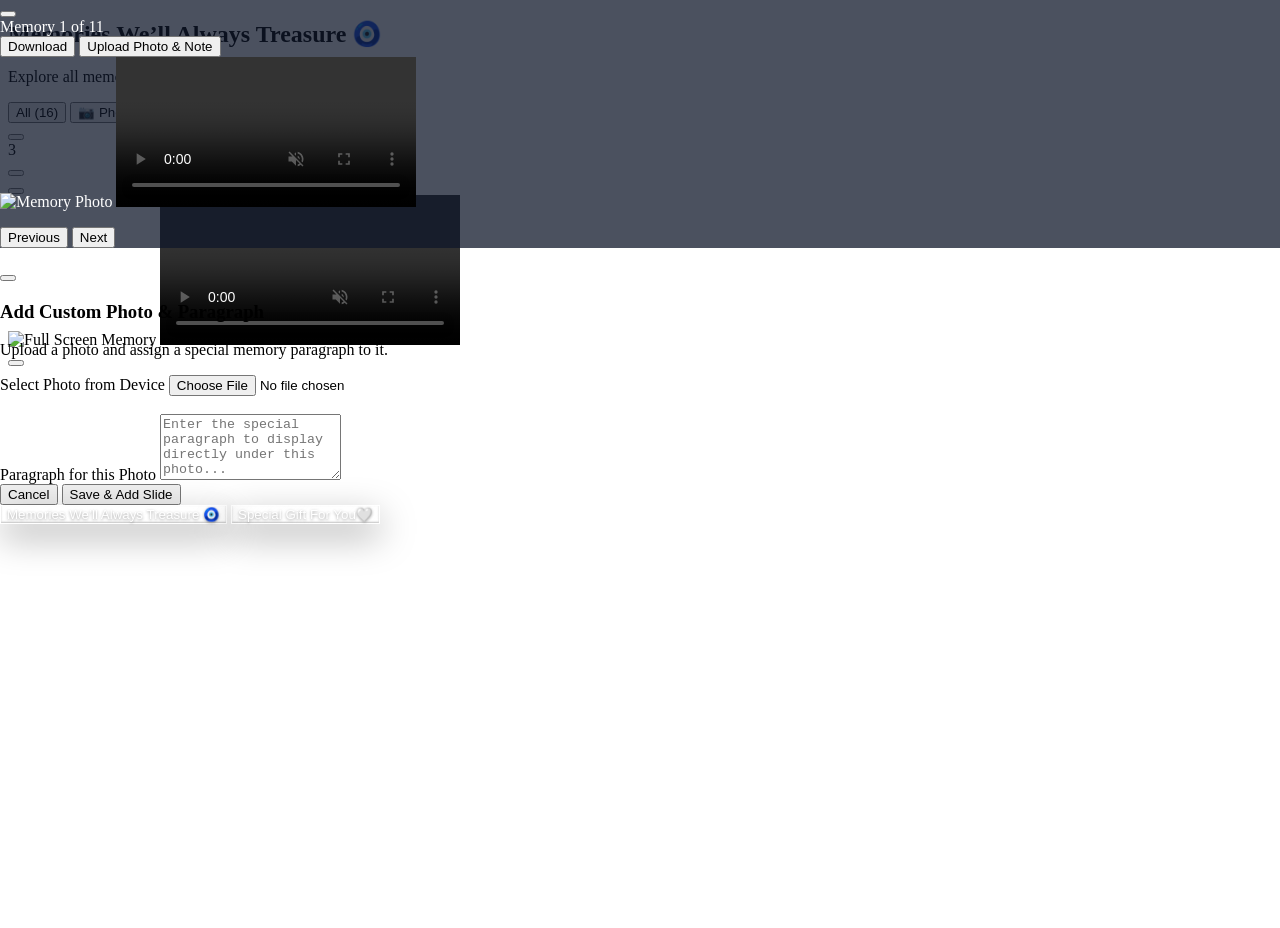
==== commit 6639e811: "sdfghj" ====
--- a/index.html
+++ b/index.html
@@ -89,168 +89,16 @@
 </head>
 
 <body class="h-full bg-slate-950 text-white overflow-hidden select-none font-sans">
-
-
-  <!-- STAGE 0 — ❤️ SHOBANA'S CINEMATIC INTRO LAYER -->
-  <div id="shobanaIntroLayer"
-    class="fixed inset-0 z-50 flex items-center justify-center bg-slate-950/98 backdrop-blur-3xl transition-all duration-700 select-none overflow-hidden font-sans p-6 text-center">
-
-    <!-- Ambient Glow Orbs -->
-    <div class="absolute -top-32 -left-32 w-96 h-96 bg-purple-600/25 rounded-full blur-[140px] pointer-events-none">
-    </div>
-    <div class="absolute -bottom-32 -right-32 w-96 h-96 bg-pink-600/25 rounded-full blur-[140px] pointer-events-none">
-    </div>
-    <div
-      class="absolute top-1/2 left-1/2 -translate-x-1/2 -translate-y-1/2 w-[550px] h-[550px] bg-amber-500/15 rounded-full blur-[160px] pointer-events-none">
-    </div>
-
-    <!-- OPENING TYPOGRAPHY TEXT SEQUENCE -->
-    <div class="w-full max-w-2xl flex items-center justify-center min-h-[220px]">
-      <h1 id="sq-intro-text"
-        class="sq-text-hidden text-2xl sm:text-4xl md:text-5xl font-extrabold text-transparent bg-clip-text bg-gradient-to-r from-amber-200 via-pink-300 to-purple-200 tracking-wide leading-relaxed">
-        Hi Shobana... 🤍
-      </h1>
-    </div>
-
-  </div>
-
-  <!-- STAGE 0B — 📝 SHOBANA'S 10-QUESTION BIRTHDAY QUIZ LAYER -->
-  <div id="shobanaQuizLayer"
-    class="hidden opacity-0 scale-95 fixed inset-0 z-50 flex items-center justify-center bg-slate-950 transition-all duration-700 select-none overflow-y-auto font-sans p-3 sm:p-6 bg-cover bg-center bg-no-repeat"
-    style="background-image: url('photo2.jpg');">
-
-    <!-- Dark Overlay for Background Image Contrast on Mobile & Desktop -->
-    <div class="absolute inset-0 bg-slate-950/45 backdrop-blur-[1px] pointer-events-none"></div>
-
-    <!-- Ambient Glow Orbs -->
-    <div
-      class="absolute -top-40 -left-40 w-72 h-72 sm:w-96 sm:h-96 bg-pink-600/20 rounded-full blur-[100px] sm:blur-[140px] pointer-events-none">
-    </div>
-    <div
-      class="absolute -bottom-40 -right-40 w-72 h-72 sm:w-96 sm:h-96 bg-purple-600/20 rounded-full blur-[100px] sm:blur-[140px] pointer-events-none">
-    </div>
-
-    <!-- Playful Toast Reaction Notification -->
-    <div id="sq-toast"
-      class="fixed top-4 sm:top-8 left-1/2 -translate-x-1/2 z-50 px-4 py-2 sm:px-5 sm:py-2.5 rounded-2xl bg-slate-900/90 border border-pink-500/40 text-white text-xs sm:text-sm font-semibold shadow-2xl backdrop-blur-xl opacity-0 translate-y-4 pointer-events-none transition-all duration-300 flex items-center gap-2">
-      <span id="sq-toast-text">Good choice ❤️</span>
-    </div>
-
-    <!-- QUIZ CARD CONTAINER (Mobile Formatted & Transparent Glassmorphic Box) -->
-    <div id="sq-card"
-      class="relative w-full max-w-[92%] sm:max-w-lg rounded-2xl sm:rounded-3xl p-5 sm:p-8 bg-slate-950/30 border border-white/30 shadow-[0_0_60px_rgba(244,114,182,0.25)] flex flex-col items-center text-center backdrop-blur-lg transition-all duration-500 sq-glass-card my-auto">
-
-
-      <!-- Card Inner Content (Fades/Scales between questions) -->
-      <div id="sq-card-content" class="w-full transition-all duration-300 opacity-100 scale-100">
-        <!-- Question Title -->
-        <h2 id="sq-question-title" class="text-lg sm:text-2xl font-bold text-white mb-6 leading-snug">
-          Naan unakku enna? 😏
-        </h2>
-
-        <!-- Answer Options Buttons Container -->
-        <div id="sq-options-container" class="w-full space-y-3">
-          <!-- Rendered dynamically by shobanaQuiz.js -->
-        </div>
-      </div>
-
-    </div>
-
-  </div>
-
-  <!-- STAGE 0C — ✨ TASK COMPLETION TRANSITION LAYER -->
-  <div id="shobanaCompletionLayer"
-    class="hidden opacity-0 scale-95 fixed inset-0 z-50 flex items-center justify-center bg-slate-950 transition-all duration-700 select-none overflow-hidden font-sans p-4 bg-cover bg-center bg-no-repeat"
-    style="background-image: url('photo2.jpg');">
-
-    <!-- Dark Overlay for Contrast -->
-    <div class="absolute inset-0 bg-slate-950/45 backdrop-blur-[1px] pointer-events-none"></div>
-
-    <!-- Ambient Glow Orbs -->
-    <div
-      class="absolute -top-40 -left-40 w-72 h-72 sm:w-96 sm:h-96 bg-pink-600/20 rounded-full blur-[100px] sm:blur-[140px] pointer-events-none">
-    </div>
-    <div
-      class="absolute -bottom-40 -right-40 w-72 h-72 sm:w-96 sm:h-96 bg-purple-600/20 rounded-full blur-[100px] sm:blur-[140px] pointer-events-none">
-    </div>
-
-    <!-- Completion Glass Card -->
-    <div
-      class="relative w-full max-w-[92%] sm:max-w-lg rounded-2xl sm:rounded-3xl p-6 sm:p-10 bg-slate-950/30 border border-white/30 shadow-[0_0_80px_rgba(244,114,182,0.3)] flex flex-col items-center text-center backdrop-blur-lg transition-all duration-500 sq-glass-card my-auto">
-
-      <div class="text-4xl sm:text-5xl mb-3 animate-bounce">🎉</div>
-
-      <h2 id="sq-complete-text"
-        class="text-2xl sm:text-4xl font-extrabold text-transparent bg-clip-text bg-gradient-to-r from-amber-200 via-pink-300 to-purple-200 tracking-wide leading-relaxed mb-2">
-        ✨ QUIZ COMPLETED! ✨
-      </h2>
-
-      <p class="text-sm sm:text-base text-pink-200/90 font-medium mb-6">
-        Ready for your special birthday surprise? 🎁
-      </p>
-
-      <!-- Surprise Button -->
-      <button id="sq-surprise-btn"
-        class="w-full sm:w-auto px-8 py-4 rounded-full bg-gradient-to-r from-pink-500 via-purple-500 to-amber-400 text-white font-black text-lg sm:text-xl shadow-[0_0_40px_rgba(244,114,182,0.5)] hover:shadow-[0_0_60px_rgba(244,114,182,0.8)] hover:scale-105 active:scale-95 transition-all duration-300 flex items-center justify-center gap-3 cursor-pointer border border-white/30">
-        <span>Surprise 😁</span>
-      </button>
-
-    </div>
-
-  </div>
-
-  <!-- STAGE 1 — DARK ROOM + PULL-STRING LIGHT INTRO -->
-  <div id="lamp-intro" class="lamp-intro-container">
-    <!-- Ambient room light overlay -->
-    <div id="room-light" class="room-light"></div>
-
-    <!-- Lamp assembly -->
-    <div id="lamp" class="lamp">
-      <!-- Lampshade -->
-      <div class="lampshade">
-        <div class="lampshade-inner"></div>
-        <!-- Bulb glow (visible when ON) -->
-        <div id="bulb-glow" class="bulb-glow"></div>
-      </div>
-
-      <!-- Pull-string assembly -->
-      <div id="pull-assembly" class="pull-assembly">
-        <div id="pull-string" class="pull-string"></div>
-        <div id="pull-handle" class="pull-handle" role="button" aria-label="Pull to toggle lamp" tabindex="0"></div>
-      </div>
-
-      <!-- Lamp stand -->
-      <div class="lamp-stand"></div>
-
-      <!-- Lamp base -->
-      <div class="lamp-base"></div>
-
-      <!-- Floor shadow -->
-      <div id="floor-shadow" class="floor-shadow"></div>
-    </div>
-
-    <!-- Light cone beam -->
-    <div id="light-cone" class="light-cone"></div>
-
-    <!-- Dust particles container -->
-    <div id="particles" class="particles"></div>
-
-    <!-- Cursor glow -->
-    <div id="cursor-glow" class="cursor-glow"></div>
-  </div>
-
-  <!-- CINEMATIC TRANSITION OVERLAY -->
-  <div id="transition-overlay" class="transition-overlay"></div>
-
-  <!-- STAGE 2 — 3D BIRTHDAY CAKE EXPERIENCE -->
-  <div id="cake-experience" class="cake-experience-container">
-
-    <!-- Top-Left Back Navigation Button -->
-    <button id="cake-back-btn" title="Back to Quiz"
-      class="fixed top-4 left-4 z-40 px-4 py-2 sm:px-5 sm:py-2.5 rounded-full bg-slate-900/80 border border-pink-400/40 text-pink-200 text-xs sm:text-sm font-bold shadow-2xl backdrop-blur-xl hover:bg-slate-800 hover:text-white hover:border-pink-400 hover:scale-105 active:scale-95 transition-all duration-300 flex items-center gap-2 cursor-pointer">
-      <i data-lucide="arrow-left" class="w-4 h-4 text-pink-400"></i>
-      <span>Back</span>
-    </button>
+  <!-- Background Audio -->
+  <audio id="bg-audio" src="Megham Karukathu Bgm.mp3" loop autoplay preload="auto"></audio>
+
+
+  <!-- 3D BIRTHDAY CAKE EXPERIENCE -->
+  <div id="cake-experience" class="cake-experience-container cake-experience-active" style="display: block;">
+
+    <!-- Top Navigation Bar -->
+    <div class="fixed top-4 left-4 right-4 z-40 flex items-center justify-between pointer-events-none">
+    </div>
 
     <!-- 3D Canvas Container -->
     <div id="canvas-container" class="fixed inset-0 z-0"></div>
@@ -258,90 +106,234 @@
     <!-- Ambient Glow Overlay -->
     <div class="fixed inset-0 pointer-events-none z-10 bg-radial-gradient"></div>
 
-    <!-- 3D BOOKLET LIGHTBOX MEDIA MODAL (Transparent Background) -->
+    <!-- PHOTO & PARAGRAPH LIGHTBOX MEDIA MODAL -->
     <div id="media-modal"
-      class="fixed inset-0 z-50 flex items-center justify-center bg-slate-950/20 backdrop-blur-[2px] opacity-0 pointer-events-none transition-all duration-300">
+      class="fixed inset-0 z-50 flex items-center justify-center bg-slate-950/80 backdrop-blur-md opacity-0 pointer-events-none transition-all duration-300 p-3 sm:p-6 select-none overflow-y-auto">
       <div
-        class="relative max-w-5xl w-11/12 max-h-[90vh] booklet-card-glass rounded-3xl p-2 sm:p-4 flex flex-col items-center justify-center transform scale-90 transition-all duration-300">
+        class="relative max-w-3xl w-full my-auto booklet-card-glass rounded-3xl p-4 sm:p-6 flex flex-col items-center justify-center transform scale-95 transition-all duration-300 border border-pink-500/20 shadow-2xl backdrop-blur-2xl">
 
         <!-- Close Button -->
-        <button id="modal-close"
-          class="absolute top-2 right-2 sm:top-4 sm:right-4 z-30 text-amber-950 bg-amber-100/90 hover:bg-amber-200 p-2.5 rounded-full shadow-lg border border-amber-300/80 backdrop-blur-md transition hover:scale-105 active:scale-95 cursor-pointer">
+        <button id="modal-close" title="Close experience"
+          class="absolute top-3 right-3 sm:top-4 sm:right-4 z-30 text-pink-200 bg-slate-900/80 hover:bg-pink-500 hover:text-white p-2.5 rounded-full shadow-lg border border-pink-400/30 backdrop-blur-md transition hover:scale-105 active:scale-95 cursor-pointer">
           <i data-lucide="x" class="w-5 h-5"></i>
         </button>
 
-        <!-- Manual Previous Arrow Button -->
-        <button id="modal-prev-btn"
-          class="absolute left-1 sm:left-3 top-1/2 -translate-y-1/2 z-30 text-amber-900 bg-amber-100/90 hover:bg-amber-200 p-3 sm:p-3.5 rounded-full shadow-xl border border-amber-300/80 backdrop-blur-md transition hover:scale-110 active:scale-95 group cursor-pointer">
-          <i data-lucide="chevron-left" class="w-6 h-6 transition-transform group-hover:-translate-x-0.5"></i>
+        <!-- PHOTO & PARAGRAPH CARD -->
+        <div id="photo-memory-card" class="w-full flex flex-col items-center">
+
+          <!-- Card Top Bar: Counter & Add Photo/Note Button -->
+          <div
+            class="w-full flex flex-wrap items-center justify-between gap-2 pb-3 mb-3 border-b border-white/10 pr-10 sm:pr-12">
+            <div class="flex items-center gap-2">
+              <span id="modal-indicator"
+                class="px-3.5 py-1 bg-gradient-to-r from-pink-500/20 to-purple-500/20 border border-pink-400/40 rounded-full font-mono font-bold text-pink-200 text-xs shadow-inner">
+                Memory 1 of 11
+              </span>
+            </div>
+
+            <div class="flex items-center gap-2">
+              <button id="modal-download-btn" title="Download currently displayed photo"
+                class="px-3 py-1.5 bg-slate-800/80 hover:bg-slate-700 text-pink-200 text-xs font-semibold rounded-full border border-pink-400/30 backdrop-blur-md transition hover:scale-105 active:scale-95 flex items-center gap-1.5 cursor-pointer">
+                <i data-lucide="download" class="w-3.5 h-3.5"></i>
+                <span class="hidden sm:inline">Download</span>
+              </button>
+
+              <button id="add-memory-btn" title="Upload custom photo and note"
+                class="px-3 py-1.5 bg-gradient-to-r from-pink-500 to-purple-600 hover:from-pink-600 hover:to-purple-700 text-white text-xs font-bold rounded-full shadow-md border border-pink-300/40 backdrop-blur-md transition hover:scale-105 active:scale-95 flex items-center gap-1.5 cursor-pointer">
+                <i data-lucide="plus-circle" class="w-3.5 h-3.5"></i>
+                <span>Upload Photo & Note</span>
+              </button>
+            </div>
+          </div>
+
+          <!-- Slide Content Container (Photo + Paragraph) -->
+          <div id="memory-slide-container"
+            class="w-full flex flex-col items-center transition-all duration-300 ease-out">
+            <!-- Prominent Photo Display -->
+            <div id="media-frame-container"
+              class="relative w-full max-h-[48vh] sm:max-h-[52vh] flex items-center justify-center overflow-hidden rounded-2xl border border-white/15 bg-slate-950/70 shadow-2xl group">
+              <img id="memory-photo" src="" alt="Memory Photo"
+                class="max-w-full max-h-[48vh] sm:max-h-[52vh] w-auto h-auto object-contain rounded-xl transition-transform duration-500 hover:scale-[1.02] cursor-pointer"
+                title="Click to view full screen 🔍" />
+              <video id="memory-video" src="" controls autoplay muted playsinline loop
+                class="hidden max-w-full max-h-[48vh] sm:max-h-[52vh] w-auto h-auto object-contain rounded-xl"></video>
+            </div>
+
+            <!-- Paragraph Display Directly Underneath Photo -->
+            <div class="w-full mt-3 sm:mt-4 px-1 sm:px-3 text-center">
+              <p id="memory-paragraph"
+                class="text-sm sm:text-base font-medium text-pink-100/90 leading-relaxed tracking-wide font-sans py-2.5 px-4 rounded-2xl bg-slate-900/60 border border-white/10 shadow-inner">
+                <!-- Dedicated paragraph text for active photo -->
+              </p>
+            </div>
+          </div>
+
+          <!-- Bottom Navigation Bar (Next Button directly below paragraph) -->
+          <div class="w-full mt-4 pt-3 border-t border-white/10 flex items-center justify-between gap-3">
+            <button id="modal-prev-btn" title="Previous photo"
+              class="px-4 py-2 sm:px-5 sm:py-2.5 bg-slate-800/80 hover:bg-slate-700 text-pink-200 font-bold text-xs sm:text-sm rounded-xl border border-pink-400/20 backdrop-blur-md transition hover:scale-105 active:scale-95 flex items-center gap-1.5 cursor-pointer">
+              <i data-lucide="chevron-left" class="w-4 h-4"></i>
+              <span>Previous</span>
+            </button>
+
+            <button id="modal-next-btn" title="Next photo and paragraph"
+              class="px-6 py-2.5 sm:px-8 sm:py-3 bg-gradient-to-r from-pink-500 via-purple-500 to-indigo-600 hover:from-pink-600 hover:to-indigo-700 text-white font-extrabold text-xs sm:text-sm rounded-xl shadow-lg shadow-pink-500/25 border border-pink-300/40 backdrop-blur-md transition-all hover:scale-105 active:scale-95 flex items-center gap-2 cursor-pointer">
+              <span>Next</span>
+              <i data-lucide="chevron-right" class="w-4 h-4"></i>
+            </button>
+          </div>
+
+        </div>
+
+        <!-- Hidden Title Element for backward compatibility -->
+        <p id="modal-title" class="hidden"></p>
+      </div>
+    </div>
+
+    <!-- UPLOAD CUSTOM PHOTO & PARAGRAPH MODAL -->
+    <div id="upload-memory-modal"
+      class="fixed inset-0 z-[100] flex items-center justify-center bg-slate-950/85 backdrop-blur-xl opacity-0 pointer-events-none transition-all duration-300 p-4">
+      <div
+        class="w-full max-w-md bg-slate-900/95 border border-pink-500/30 rounded-3xl p-5 sm:p-6 shadow-2xl text-white relative backdrop-blur-2xl">
+        <button id="upload-memory-close" type="button"
+          class="absolute top-4 right-4 p-2 text-slate-400 hover:text-white rounded-full bg-slate-800/80 transition cursor-pointer">
+          <i data-lucide="x" class="w-4 h-4"></i>
         </button>
-
-        <!-- Manual Next Arrow Button -->
-        <button id="modal-next-btn"
-          class="absolute right-1 sm:right-3 top-1/2 -translate-y-1/2 z-30 text-amber-900 bg-amber-100/90 hover:bg-amber-200 p-3 sm:p-3.5 rounded-full shadow-xl border border-amber-300/80 backdrop-blur-md transition hover:scale-110 active:scale-95 group cursor-pointer">
-          <i data-lucide="chevron-right" class="w-6 h-6 transition-transform group-hover:translate-x-0.5"></i>
+        <h3
+          class="text-lg sm:text-xl font-bold text-transparent bg-clip-text bg-gradient-to-r from-pink-300 via-purple-200 to-amber-200 mb-1 flex items-center gap-2">
+          <i data-lucide="image-plus" class="w-5 h-5 text-pink-400"></i>
+          <span>Add Custom Photo & Paragraph</span>
+        </h3>
+        <p class="text-xs text-slate-400 mb-4">Upload a photo and assign a special memory paragraph to it.</p>
+
+        <form id="upload-memory-form" class="space-y-4">
+          <div>
+            <label class="block text-xs font-semibold text-pink-200 mb-1.5">Select Photo from Device</label>
+            <input type="file" id="memory-file-input" accept="image/*"
+              class="w-full text-xs text-slate-300 file:mr-3 file:py-2 file:px-4 file:rounded-xl file:border-0 file:text-xs file:font-bold file:bg-pink-500 file:text-white hover:file:bg-pink-600 cursor-pointer bg-slate-950/80 p-2 rounded-xl border border-white/15"
+              required />
+            <div id="memory-upload-preview"
+              class="mt-2 hidden rounded-xl overflow-hidden max-h-36 border border-white/10 bg-slate-950 flex items-center justify-center">
+              <img id="memory-upload-img-preview" src="" class="max-h-36 w-auto object-contain" />
+            </div>
+          </div>
+
+          <div>
+            <label class="block text-xs font-semibold text-pink-200 mb-1.5">Paragraph for this Photo</label>
+            <textarea id="memory-paragraph-input" rows="4"
+              placeholder="Enter the special paragraph to display directly under this photo..."
+              class="w-full text-xs sm:text-sm p-3 rounded-xl bg-slate-950/80 border border-white/15 text-white placeholder-slate-500 focus:outline-none focus:border-pink-500 transition shadow-inner"
+              required></textarea>
+          </div>
+
+          <div class="flex items-center justify-end gap-2 pt-2 border-t border-white/10">
+            <button type="button" id="upload-memory-cancel"
+              class="px-4 py-2 rounded-xl bg-slate-800 text-slate-300 text-xs font-bold hover:bg-slate-700 transition cursor-pointer">Cancel</button>
+            <button type="submit"
+              class="px-5 py-2 rounded-xl bg-gradient-to-r from-pink-500 to-purple-600 text-white text-xs font-bold shadow-md hover:scale-105 active:scale-95 transition cursor-pointer">Save
+              & Add Slide</button>
+          </div>
+        </form>
+      </div>
+    </div>
+
+    <!-- FLOATING BOTTOM ACTION BUTTONS -->
+    <div
+      class="fixed bottom-4 sm:bottom-6 left-4 right-4 sm:left-6 sm:right-6 z-20 flex flex-wrap items-center justify-center gap-2.5 sm:gap-3.5 pointer-events-none">
+      <button id="gallery-memories-btn"
+        class="pointer-events-auto liquid-glass-btn py-2.5 px-4 rounded-xl font-bold text-xs flex items-center justify-center gap-2 tracking-wide text-white border border-cyan-400/40 bg-gradient-to-r from-cyan-500/30 via-purple-600/30 to-pink-500/30 hover:from-cyan-500/50 hover:to-pink-500/50 cursor-pointer shadow-lg backdrop-blur-md hover:scale-105 active:scale-95 transition-all">
+        <span>Memories We’ll Always Treasure 🧿</span>
+      </button>
+
+      <button id="special-gift-btn"
+        class="pointer-events-auto liquid-glass-btn py-2.5 px-4 rounded-xl font-bold text-xs flex items-center justify-center gap-2 tracking-wide text-white border border-pink-400/40 bg-gradient-to-r from-pink-500/30 via-purple-600/30 to-amber-500/30 hover:from-pink-500/50 hover:to-amber-500/50 cursor-pointer shadow-lg backdrop-blur-md hover:scale-105 active:scale-95 transition-all">
+        <span>Special Gift For You🤍 </span>
+      </button>
+    </div>
+
+  </div>
+
+  <!-- ========================================== -->
+  <!-- 🧿 MEMORIES WE'LL ALWAYS TREASURE GALLERY MODAL -->
+  <!-- ========================================== -->
+  <div id="memories-gallery-modal"
+    class="fixed inset-0 z-[9999] hidden opacity-0 pointer-events-none transition-all duration-500 bg-slate-950/95 backdrop-blur-3xl flex flex-col p-4 sm:p-8 select-none font-sans overflow-hidden">
+
+    <!-- Ambient Background Glow Orbs -->
+    <div class="absolute -top-32 -left-32 w-96 h-96 bg-cyan-600/15 rounded-full blur-[160px] pointer-events-none"></div>
+    <div class="absolute -bottom-32 -right-32 w-96 h-96 bg-purple-600/15 rounded-full blur-[160px] pointer-events-none">
+    </div>
+    <div
+      class="absolute top-1/2 left-1/2 -translate-x-1/2 -translate-y-1/2 w-[600px] h-[600px] bg-pink-500/10 rounded-full blur-[180px] pointer-events-none">
+    </div>
+
+    <!-- Gallery Header -->
+    <div
+      class="relative w-full max-w-6xl mx-auto z-20 flex flex-col sm:flex-row items-start sm:items-center justify-between gap-4 pb-4 border-b border-white/10 shrink-0">
+      <div>
+        <h2
+          class="text-xl sm:text-3xl font-extrabold text-transparent bg-clip-text bg-gradient-to-r from-amber-200 via-pink-300 to-purple-200 tracking-wide flex items-center gap-2">
+          <span>Memories We’ll Always Treasure</span> 🧿
+        </h2>
+        <p class="text-xs sm:text-sm text-pink-200/80 font-medium mt-1">
+          Explore all memory photos & videos
+        </p>
+      </div>
+
+      <div class="flex items-center gap-3 w-full sm:w-auto justify-between sm:justify-end">
+        <!-- Filter Tabs -->
+        <div class="flex items-center gap-1.5 p-1 rounded-2xl bg-slate-900/80 border border-white/15 backdrop-blur-md">
+          <button id="gallery-filter-all"
+            class="gallery-tab-btn px-3 py-1.5 rounded-xl text-xs font-bold transition cursor-pointer bg-gradient-to-r from-pink-500 to-purple-600 text-white">
+            All (16)
+          </button>
+          <button id="gallery-filter-photos"
+            class="gallery-tab-btn px-3 py-1.5 rounded-xl text-xs font-bold transition cursor-pointer text-slate-300 hover:text-white">
+            📷 Photos (11)
+          </button>
+          <button id="gallery-filter-videos"
+            class="gallery-tab-btn px-3 py-1.5 rounded-xl text-xs font-bold transition cursor-pointer text-slate-300 hover:text-white">
+            🎬 Videos (5)
+          </button>
+        </div>
+
+        <!-- Close Button -->
+        <button id="gallery-close-btn" title="Close Gallery"
+          class="p-2.5 sm:p-3 rounded-full bg-slate-900/80 hover:bg-slate-800 border border-white/20 text-white/90 hover:text-white shadow-xl backdrop-blur-md transition hover:scale-105 active:scale-95 cursor-pointer shrink-0">
+          <i data-lucide="x" class="w-5 h-5 sm:w-6 sm:h-6"></i>
         </button>
-
-        <!-- 3D BOOKLET CONTAINER -->
-        <div id="booklet-wrapper" class="w-full flex flex-col items-center justify-center">
-          <!-- Main 3D Book Frame -->
-          <div id="booklet-book" class="booklet-book">
-            <!-- Spine shadow center line -->
-            <div class="booklet-spine"></div>
-
-            <!-- Left Page Display -->
-            <div id="booklet-page-left" class="booklet-page booklet-page-left">
-              <div class="booklet-page-inner" id="page-left-content">
-                <!-- Decorative / Previous content -->
-              </div>
-            </div>
-
-            <!-- Right Page Display (Main Active Media Page) -->
-            <div id="booklet-page-right" class="booklet-page booklet-page-right">
-              <div class="booklet-page-inner" id="page-right-content">
-                <!-- Main image / video content -->
-              </div>
-            </div>
-
-            <!-- Animated 3D Flipping Page Leaf -->
-            <div id="booklet-flip-leaf" class="booklet-flip-leaf">
-              <div class="booklet-leaf-front" id="leaf-front-content"></div>
-              <div class="booklet-leaf-back" id="leaf-back-content"></div>
-              <div class="booklet-leaf-shadow" id="leaf-shadow"></div>
-            </div>
-
-            <!-- Page Corner Click Prompts -->
-            <div id="corner-flip-next" class="booklet-corner-fold booklet-corner-tr" title="Click to flip page">
-            </div>
-            <div id="corner-flip-prev" class="booklet-corner-fold booklet-corner-tl" title="Click to flip back">
-            </div>
-          </div>
-
-          <!-- Booklet Footer Bar with Gold Page Indicator & Download Option -->
-          <div class="mt-4 flex flex-wrap items-center justify-center gap-3 w-full max-w-2xl px-4 text-xs font-medium">
-            <div id="modal-indicator"
-              class="px-4 py-1.5 bg-amber-100/90 border border-amber-300/80 rounded-full font-serif font-bold text-amber-950 shadow-md backdrop-blur-md">
-              Page 1 of 16
-            </div>
-            <button id="modal-download-btn" title="Download currently displayed image"
-              class="px-4 py-1.5 bg-gradient-to-r from-amber-500 via-pink-500 to-purple-600 hover:from-amber-600 hover:to-purple-700 text-white font-bold rounded-full shadow-md border border-amber-300/60 backdrop-blur-md transition hover:scale-105 active:scale-95 flex items-center gap-1.5 cursor-pointer">
-              <i data-lucide="download" class="w-4 h-4"></i>
-              <span>Download Photo</span>
-            </button>
-          </div>
-        </div>
-
-        <!-- Hidden Title Element -->
-        <p id="modal-title" class="hidden"></p>
-      </div>
-    </div>
-
-    <!-- FLOATING BOTTOM LEFT ACTION BUTTON -->
-    <div class="fixed bottom-6 left-6 z-20">
-      <button id="blow-btn"
-        class="liquid-glass-btn py-2.5 px-4 rounded-xl font-semibold text-xs flex items-center justify-center gap-2 tracking-wide text-white">
-        <span id="blow-text">🤍 Let’s make it unforgettable!</span>
-      </button>
+      </div>
+    </div>
+
+    <!-- Gallery Grid Container -->
+    <div class="relative w-full max-w-6xl mx-auto flex-1 overflow-y-auto pt-6 pb-8 pr-1 z-20">
+      <div id="gallery-grid" class="grid grid-cols-2 sm:grid-cols-3 lg:grid-cols-4 gap-4">
+        <!-- Rendered dynamically -->
+      </div>
+    </div>
+
+  </div>
+
+  <!-- ========================================== -->
+  <!-- SPECIAL GIFT COUNTDOWN OVERLAY (3, 2, 1) -->
+  <!-- ========================================== -->
+  <div id="gift-countdown-overlay"
+    class="fixed inset-0 z-[10001] hidden opacity-0 pointer-events-none transition-all duration-500 bg-slate-950/95 backdrop-blur-3xl flex flex-col items-center justify-center p-6 text-center select-none font-sans overflow-hidden">
+
+    <!-- Ambient Background Glow Orbs -->
+    <div
+      class="absolute top-1/2 left-1/2 -translate-x-1/2 -translate-y-1/2 w-[550px] h-[550px] bg-pink-500/20 rounded-full blur-[160px] pointer-events-none">
+    </div>
+
+    <div class="relative z-10 flex flex-col items-center justify-center max-w-md">
+
+      <!-- Countdown Number Display -->
+      <div id="countdown-number"
+        class="text-8xl sm:text-9xl font-black text-amber-200 text-transparent bg-clip-text bg-gradient-to-r from-amber-200 via-pink-300 to-purple-300 drop-shadow-[0_0_40px_rgba(244,114,182,0.9)] my-6 block leading-none select-none min-h-[120px] flex items-center justify-center">
+        3
+      </div>
+
+
     </div>
 
   </div>
@@ -354,76 +346,53 @@
 
     <!-- Ambient Background Glow Orbs -->
     <div class="absolute -top-32 -left-32 w-96 h-96 bg-pink-600/15 rounded-full blur-[160px] pointer-events-none"></div>
-    <div class="absolute -bottom-32 -right-32 w-96 h-96 bg-purple-600/15 rounded-full blur-[160px] pointer-events-none"></div>
-    <div class="absolute top-1/2 left-1/2 -translate-x-1/2 -translate-y-1/2 w-[600px] h-[600px] bg-amber-500/10 rounded-full blur-[180px] pointer-events-none"></div>
-
-    <!-- TOP HEADER CONTROL BAR -->
-    <div class="relative w-full max-w-6xl z-20 flex items-center justify-between pt-2 px-2 sm:px-4">
-      
-      <!-- Counter Badge -->
-      <div id="fs-counter-badge"
-        class="px-4 py-1.5 rounded-full bg-slate-900/80 border border-amber-400/40 text-amber-300 text-xs sm:text-sm font-bold tracking-wider shadow-lg backdrop-blur-md flex items-center gap-2">
-        <i data-lucide="image" class="w-4 h-4 text-amber-400"></i>
-        <span id="fs-counter-text">1 / 16</span>
-      </div>
-
-      <!-- Action Buttons Group (Download + Close) -->
-      <div class="flex items-center gap-3">
-        <!-- Download Button -->
-        <button id="fs-download-btn" title="Download Image (↓)"
-          class="px-4 py-2 sm:px-5 sm:py-2.5 rounded-full bg-gradient-to-r from-amber-500 via-pink-500 to-purple-600 hover:from-amber-600 hover:to-purple-700 text-white text-xs sm:text-sm font-bold shadow-xl border border-amber-300/50 backdrop-blur-md transition hover:scale-105 active:scale-95 flex items-center gap-2 cursor-pointer">
-          <i data-lucide="download" class="w-4 h-4"></i>
-          <span class="hidden sm:inline">Download</span>
-        </button>
-
-        <!-- Close Button -->
-        <button id="fs-close-btn" title="Close (Esc)"
-          class="p-2.5 sm:p-3 rounded-full bg-slate-900/80 hover:bg-slate-800 border border-white/20 text-white/90 hover:text-white shadow-xl backdrop-blur-md transition hover:scale-105 active:scale-95 cursor-pointer">
-          <i data-lucide="x" class="w-5 h-5 sm:w-6 sm:h-6"></i>
-        </button>
-      </div>
-    </div>
-
-    <!-- MAIN DISPLAY AREA WITH SIDE ARROWS -->
+    <div class="absolute -bottom-32 -right-32 w-96 h-96 bg-purple-600/15 rounded-full blur-[160px] pointer-events-none">
+    </div>
+    <div
+      class="absolute top-1/2 left-1/2 -translate-x-1/2 -translate-y-1/2 w-[600px] h-[600px] bg-amber-500/10 rounded-full blur-[180px] pointer-events-none">
+    </div>
+
+    <!-- TOP HEADER CONTROL BAR (Close Button Only) -->
+    <div class="relative w-full max-w-6xl z-20 flex items-center justify-end pt-2 px-2 sm:px-4">
+      <!-- Close Button -->
+      <button id="fs-close-btn" title="Close (Esc)"
+        class="p-2.5 sm:p-3 rounded-full bg-slate-900/80 hover:bg-slate-800 border border-white/20 text-white/90 hover:text-white shadow-xl backdrop-blur-md transition hover:scale-105 active:scale-95 cursor-pointer">
+        <i data-lucide="x" class="w-5 h-5 sm:w-6 sm:h-6"></i>
+      </button>
+    </div>
+
+    <!-- MAIN DISPLAY AREA WITH NAVIGATION BUTTONS -->
     <div class="relative w-full max-w-6xl flex-1 flex items-center justify-center my-auto p-2 sm:p-4">
-      
+
       <!-- Previous Button (Left Arrow) -->
-      <button id="fs-prev-btn" title="Previous Image (←)"
+      <button id="fs-prev-btn" title="Previous (←)"
         class="absolute left-2 sm:left-6 z-30 p-3.5 sm:p-4 rounded-full bg-slate-900/75 hover:bg-pink-600/80 border border-white/20 hover:border-pink-300 text-white shadow-2xl backdrop-blur-xl transition-all duration-300 hover:scale-110 active:scale-95 cursor-pointer group">
-        <i data-lucide="chevron-left" class="w-6 h-6 sm:w-7 sm:h-7 transition-transform group-hover:-translate-x-0.5"></i>
+        <i data-lucide="chevron-left"
+          class="w-6 h-6 sm:w-7 sm:h-7 transition-transform group-hover:-translate-x-0.5"></i>
       </button>
 
-      <!-- Center Media Container (Image or Video) -->
+      <!-- Center Media Container -->
       <div id="fs-media-container"
-        class="relative max-w-full max-h-[78vh] sm:max-h-[82vh] flex items-center justify-center transition-all duration-500 transform scale-90 opacity-0 rounded-2xl overflow-hidden shadow-[0_0_80px_rgba(0,0,0,0.8)]">
+        class="relative max-w-full max-h-[85vh] flex items-center justify-center transition-all duration-500 transform scale-90 opacity-0 rounded-2xl overflow-hidden shadow-[0_0_80px_rgba(0,0,0,0.8)]">
         <img id="fs-active-img" src="" alt="Full Screen Memory"
-          class="max-w-full max-h-[78vh] sm:max-h-[82vh] object-contain rounded-2xl shadow-2xl border border-white/10 select-none transition-all duration-300" />
+          class="max-w-full max-h-[85vh] object-contain rounded-2xl shadow-2xl border border-white/10 select-none transition-all duration-300" />
         <video id="fs-active-video" src="" controls autoplay muted loop
-          class="hidden max-w-full max-h-[78vh] sm:max-h-[82vh] object-contain rounded-2xl shadow-2xl border border-white/10" />
+          class="hidden max-w-full max-h-[85vh] object-contain rounded-2xl shadow-2xl border border-white/10"></video>
       </div>
 
       <!-- Next Button (Right Arrow) -->
-      <button id="fs-next-btn" title="Next Image (→)"
+      <button id="fs-next-btn" title="Next (→)"
         class="absolute right-2 sm:right-6 z-30 p-3.5 sm:p-4 rounded-full bg-slate-900/75 hover:bg-pink-600/80 border border-white/20 hover:border-pink-300 text-white shadow-2xl backdrop-blur-xl transition-all duration-300 hover:scale-110 active:scale-95 cursor-pointer group">
-        <i data-lucide="chevron-right" class="w-6 h-6 sm:w-7 sm:h-7 transition-transform group-hover:translate-x-0.5"></i>
+        <i data-lucide="chevron-right"
+          class="w-6 h-6 sm:w-7 sm:h-7 transition-transform group-hover:translate-x-0.5"></i>
       </button>
 
-    </div>
-
-    <!-- BOTTOM CAPTION / FOOTER BAR -->
-    <div class="relative w-full max-w-xl text-center pb-2 z-20">
-      <div id="fs-caption-box"
-        class="inline-block px-5 py-2 rounded-full bg-slate-900/70 border border-white/15 text-pink-200 text-xs sm:text-sm font-semibold shadow-lg backdrop-blur-md">
-        <span id="fs-caption-text">✨ Birthday Memory Photo ✨</span>
-      </div>
     </div>
 
   </div>
 
   <!-- JavaScript Main Logic -->
   <script src="main.js?v=14"></script>
-  <!-- Shobana's Birthday Intro & 10-Question Quiz Engine -->
-  <script src="shobanaQuiz.js"></script>
 
   <!-- Initialize Lucide Icons -->
   <script>
--- a/style.css
+++ b/style.css
@@ -135,15 +135,34 @@
 }
 
 /* ---------------------------------------------------- */
-/* 3D BOOKLET STYLING & REALISTIC PAGE FLIP ANIMATIONS */
+/* PHOTO & PARAGRAPH CARD TRANSITIONS */
 /* ---------------------------------------------------- */
+.slide-fade-out {
+  opacity: 0;
+  transform: translateY(8px) scale(0.98);
+}
+
+.slide-fade-in {
+  animation: slideFadeIn 0.35s cubic-bezier(0.16, 1, 0.3, 1) forwards;
+}
+
+@keyframes slideFadeIn {
+  from {
+    opacity: 0;
+    transform: translateY(12px) scale(0.97);
+  }
+
+  to {
+    opacity: 1;
+    transform: translateY(0) scale(1);
+  }
+}
+
 .booklet-card-glass {
-  background: transparent !important;
-  backdrop-filter: none !important;
-  -webkit-backdrop-filter: none !important;
-  border: none !important;
-  box-shadow: none !important;
-  color: #1e1b18;
+  background: rgba(15, 23, 42, 0.75) !important;
+  backdrop-filter: blur(28px) !important;
+  -webkit-backdrop-filter: blur(28px) !important;
+  color: #ffffff;
 }
 
 .booklet-book {
@@ -154,14 +173,16 @@
   max-height: 520px;
   min-height: 320px;
   display: flex;
-  background: #231913;
-  /* Hardcover dark leather / mahogany wood tone */
-  border-radius: 16px;
+  background: rgba(15, 23, 42, 0.40);
+  backdrop-filter: blur(24px);
+  -webkit-backdrop-filter: blur(24px);
+  border-radius: 20px;
   padding: 12px;
+  border: 1.5px solid rgba(251, 191, 36, 0.6);
   box-shadow:
-    0 22px 55px rgba(0, 0, 0, 0.55),
-    inset 0 0 0 2px rgba(212, 175, 55, 0.85),
-    inset 0 0 18px rgba(0, 0, 0, 0.85);
+    0 30px 80px rgba(0, 0, 0, 0.7),
+    inset 0 0 25px rgba(244, 114, 182, 0.15),
+    0 0 45px rgba(251, 191, 36, 0.25);
   perspective: 1800px;
   transform-style: preserve-3d;
   user-select: none;
@@ -187,12 +208,13 @@
   box-shadow: inset 0 0 10px rgba(0, 0, 0, 0.6);
 }
 
-/* Left & Right Booklet Pages */
+/* Left & Right Booklet Pages (Glassmorphic Transparent) */
 .booklet-page {
   flex: 1;
   height: 100%;
-  background: #fdfbf7;
-  /* Off-white fine linen paper surface */
+  background: rgba(255, 255, 255, 0.14);
+  backdrop-filter: blur(14px);
+  -webkit-backdrop-filter: blur(14px);
   position: relative;
   overflow: hidden;
   display: flex;
@@ -202,15 +224,15 @@
 }
 
 .booklet-page-left {
-  border-radius: 8px 2px 2px 8px;
-  border-right: 1px solid rgba(0, 0, 0, 0.15);
-  box-shadow: inset -10px 0 14px -4px rgba(0, 0, 0, 0.22);
+  border-radius: 12px 2px 2px 12px;
+  border-right: 1px solid rgba(255, 255, 255, 0.2);
+  box-shadow: inset -10px 0 16px -4px rgba(0, 0, 0, 0.3);
 }
 
 .booklet-page-right {
-  border-radius: 2px 8px 8px 2px;
-  border-left: 1px solid rgba(0, 0, 0, 0.15);
-  box-shadow: inset 10px 0 14px -4px rgba(0, 0, 0, 0.22);
+  border-radius: 2px 12px 12px 2px;
+  border-left: 1px solid rgba(255, 255, 255, 0.2);
+  box-shadow: inset 10px 0 16px -4px rgba(0, 0, 0, 0.3);
 }
 
 .booklet-page-inner {
@@ -221,9 +243,9 @@
   align-items: center;
   justify-content: center;
   position: relative;
-  background: #fbf9f4;
-  border: 1px dashed rgba(212, 175, 55, 0.45);
-  border-radius: 6px;
+  background: rgba(255, 255, 255, 0.06);
+  border: 1px dashed rgba(251, 191, 36, 0.55);
+  border-radius: 10px;
   padding: 10px;
 }
 
@@ -238,15 +260,16 @@
   max-height: 100%;
   object-fit: contain;
   border-radius: 8px;
-  box-shadow: 0 8px 24px rgba(0, 0, 0, 0.28);
-  border: 4px solid #ffffff;
+  box-shadow: 0 8px 24px rgba(0, 0, 0, 0.35);
+  border: 3px solid rgba(255, 255, 255, 0.85);
   transition: transform 0.2s ease;
 }
 
 /* Decorative Booklet Title Text & Avatar for Left Page */
 .booklet-left-title {
   font-family: 'Outfit', 'Inter', system-ui, -apple-system, sans-serif;
-  color: #78350f;
+  color: #fef08a;
+  text-shadow: 0 0 18px rgba(251, 191, 36, 0.5);
   text-align: center;
   font-weight: 700;
   letter-spacing: 0.5px;
@@ -303,14 +326,16 @@
 .booklet-leaf-back {
   position: absolute;
   inset: 0;
-  background: #fdfbf7;
+  background: rgba(255, 255, 255, 0.22);
+  backdrop-filter: blur(14px);
+  -webkit-backdrop-filter: blur(14px);
   backface-visibility: hidden;
   -webkit-backface-visibility: hidden;
   display: flex;
   align-items: center;
   justify-content: center;
   padding: 14px;
-  box-shadow: 0 12px 35px rgba(0, 0, 0, 0.35);
+  box-shadow: 0 12px 35px rgba(0, 0, 0, 0.4);
   overflow: hidden;
 }
 
@@ -574,7 +599,7 @@
 /* Lamp Assembly */
 .lamp {
   position: fixed;
-  top: 50%;
+  top: 48%;
   left: 50%;
   transform: translate(-50%, -50%);
   z-index: 10;
@@ -583,180 +608,292 @@
   align-items: center;
 }
 
+/* Curved Brass Swan-Neck Arm SVG Container */
+.lamp-arm-container {
+  position: absolute;
+  top: -65px;
+  left: -85px;
+  width: 220px;
+  height: 120px;
+  pointer-events: none;
+  z-index: 4;
+}
+
+/* Pleated Cream Fabric Lampshade */
 .lampshade {
   position: relative;
-  width: 160px;
-  height: 85px;
-  background: none;
+  width: 175px;
+  height: 105px;
   display: flex;
   align-items: flex-end;
   justify-content: center;
-}
-
-/* Top golden cap finial */
+  transform: rotate(-12deg) translateX(-65px);
+  transform-origin: top center;
+  z-index: 5;
+  transition: filter 0.6s ease;
+}
+
+/* Pleated Fabric Texture & Shape */
+.lampshade::before {
+  content: '';
+  position: absolute;
+  bottom: 0;
+  width: 175px;
+  height: 105px;
+  background:
+    repeating-linear-gradient(90deg,
+      #fffbeb 0px,
+      #fef3c7 4px,
+      #fde68a 8px,
+      #f59e0b 11px,
+      #d97706 14px,
+      #fffbeb 16px);
+  clip-path: polygon(25% 0%, 75% 0%, 100% 100%, 0% 100%);
+  border-radius: 2px 2px 4px 4px;
+  box-shadow:
+    0 10px 25px rgba(0, 0, 0, 0.6),
+    inset 0 2px 6px rgba(255, 255, 255, 0.8),
+    inset 0 -4px 8px rgba(180, 83, 9, 0.4);
+  transition: all 0.8s cubic-bezier(0.16, 1, 0.3, 1);
+}
+
+/* Warm Translucent Fabric Glow when Lamp is ON */
+#room-light.on~.lamp .lampshade::before,
+.lampshade.on::before {
+  background:
+    repeating-linear-gradient(90deg,
+      #ffffff 0px,
+      #fef08a 4px,
+      #fde047 8px,
+      #f59e0b 12px,
+      #fbbf24 16px);
+  filter: drop-shadow(0 0 35px rgba(251, 191, 36, 0.8));
+}
+
+/* Top Swivel Brass Joint Cap */
 .lampshade::after {
   content: '';
   position: absolute;
-  top: -9px;
+  top: -12px;
   left: 50%;
   transform: translateX(-50%);
-  width: 26px;
-  height: 9px;
-  background: linear-gradient(180deg, #ffe89e, #fbbf24 50%, #b45309 100%);
-  border-radius: 4px 4px 2px 2px;
-  box-shadow: 0 2px 5px rgba(0, 0, 0, 0.6), inset 0 1px 1px rgba(255, 250, 210, 0.8);
-  z-index: 3;
-}
-
-/* Outer shade shape */
-.lampshade::before {
-  content: '';
+  width: 32px;
+  height: 14px;
+  background: linear-gradient(90deg, #78350f, #d97706 25%, #fef08a 50%, #ca8a04 75%, #451a03 100%);
+  border-radius: 6px 6px 2px 2px;
+  box-shadow: 0 2px 6px rgba(0, 0, 0, 0.7), inset 0 1px 2px rgba(255, 255, 255, 0.9);
+  z-index: 6;
+}
+
+/* Inner Rim Highlight */
+.lampshade-inner {
   position: absolute;
   bottom: 0;
-  width: 160px;
-  height: 85px;
-  background: linear-gradient(180deg, #252528 0%, #151518 100%);
-  clip-path: polygon(18% 0%, 82% 0%, 100% 100%, 0% 100%);
+  width: 175px;
+  height: 6px;
+  background: linear-gradient(90deg, #92400e, #fef08a 50%, #92400e 100%);
   border-radius: 0 0 4px 4px;
-}
-
-/* Inner rim highlight */
-.lampshade-inner {
-  position: absolute;
-  bottom: 0;
-  width: 160px;
-  height: 5px;
-  background: linear-gradient(90deg, #2a2a2d, #3e3e42, #2a2a2d);
-  border-radius: 0 0 4px 4px;
-  z-index: 1;
-}
-
-/* Bulb glow */
+  z-index: 5;
+}
+
+/* Bulb Glow */
 .bulb-glow {
   position: absolute;
-  bottom: -10px;
+  bottom: -15px;
   left: 50%;
   transform: translateX(-50%);
-  width: 60px;
-  height: 35px;
+  width: 70px;
+  height: 40px;
   border-radius: 50%;
   background: radial-gradient(ellipse, rgba(255, 215, 100, 0.0) 0%, transparent 80%);
-  z-index: 2;
+  z-index: 4;
   transition: all 1.2s ease;
   pointer-events: none;
 }
 
 .bulb-glow.on {
-  width: 130px;
-  height: 65px;
-  background: radial-gradient(ellipse, rgba(255, 215, 100, 0.88) 0%, rgba(255, 200, 80, 0.35) 50%, transparent 80%);
-  box-shadow: 0 0 65px 22px rgba(255, 210, 100, 0.28);
-}
-
-/* Pull String Assembly */
+  width: 150px;
+  height: 75px;
+  background: radial-gradient(ellipse, rgba(255, 245, 160, 0.95) 0%, rgba(251, 191, 36, 0.5) 50%, transparent 80%);
+  box-shadow: 0 0 80px 30px rgba(255, 210, 100, 0.4);
+}
+
+/* Pull String Assembly attached under shade */
 .pull-assembly {
   position: absolute;
-  right: 18px;
-  top: 70px;
+  right: -5px;
+  top: 90px;
   display: flex;
   flex-direction: column;
   align-items: center;
   z-index: 15;
+  transform-origin: top center;
+  will-change: transform;
 }
 
 .pull-string {
-  width: 2px;
+  width: 3.5px;
   height: 75px;
-  background: linear-gradient(180deg, #666, #aaa);
+  background:
+    repeating-linear-gradient(135deg,
+      #f8fafc 0px,
+      #e2e8f0 2px,
+      #94a3b8 4px,
+      #475569 6px,
+      #1e293b 8px);
+  border-radius: 2px;
+  box-shadow:
+    1.5px 1.5px 4px rgba(0, 0, 0, 0.75),
+    inset -0.5px 0 1px rgba(0, 0, 0, 0.5),
+    inset 0.5px 0 1px rgba(255, 255, 255, 0.6);
   transform-origin: top center;
-  transition: height 0.3s cubic-bezier(0.34, 1.56, 0.64, 1);
-}
-
+  position: relative;
+  will-change: height, transform;
+}
+
+/* Top Brass Fitting where Rope attaches to Shade */
+.pull-string::before {
+  content: '';
+  position: absolute;
+  top: -3px;
+  left: 50%;
+  transform: translateX(-50%);
+  width: 7px;
+  height: 5px;
+  background: linear-gradient(90deg, #78350f, #fbbf24 40%, #fffbe6 60%, #92400e 100%);
+  border-radius: 2.5px;
+  box-shadow: 0 1px 3px rgba(0, 0, 0, 0.6);
+}
+
+/* Bottom Brass Ring Connector above Pull Handle */
+.pull-string::after {
+  content: '';
+  position: absolute;
+  bottom: -3px;
+  left: 50%;
+  transform: translateX(-50%);
+  width: 7px;
+  height: 5px;
+  background: linear-gradient(90deg, #78350f, #fbbf24 40%, #fffbe6 60%, #92400e 100%);
+  border-radius: 2.5px;
+  box-shadow: 0 1px 3px rgba(0, 0, 0, 0.6);
+  z-index: 2;
+}
+
+/* Smooth Luxury Teardrop Pull Handle */
 .pull-handle {
-  width: 14px;
-  height: 24px;
-  background: radial-gradient(circle at 35% 35%, #fff2b3 0%, #fbbf24 45%, #d97706 75%, #78350f 100%);
-  border-radius: 12px;
+  width: 16px;
+  height: 26px;
+  background: radial-gradient(circle at 35% 30%, #ffffff 0%, #fff2b3 20%, #fbbf24 45%, #d97706 75%, #78350f 100%);
+  border-radius: 8px 8px 13px 13px;
   cursor: grab;
   position: relative;
   box-shadow:
-    0 4px 12px rgba(0, 0, 0, 0.7),
-    0 0 10px rgba(251, 191, 36, 0.3),
-    inset 0 1px 2px rgba(255, 255, 255, 0.8);
-  transition: transform 0.3s cubic-bezier(0.34, 1.56, 0.64, 1), box-shadow 0.3s ease;
+    0 6px 16px rgba(0, 0, 0, 0.8),
+    0 0 15px rgba(251, 191, 36, 0.4),
+    inset 0 1.5px 3px rgba(255, 255, 255, 0.95),
+    inset 0 -2px 4px rgba(0, 0, 0, 0.4);
   touch-action: none;
   z-index: 16;
   outline: none;
+  will-change: transform;
+  transition: box-shadow 0.25s ease, filter 0.25s ease;
 }
 
 .pull-handle:hover {
   box-shadow:
-    0 4px 16px rgba(251, 191, 36, 0.6),
-    0 0 16px rgba(251, 191, 36, 0.5),
-    inset 0 1px 2px rgba(255, 255, 255, 0.9);
+    0 8px 20px rgba(251, 191, 36, 0.65),
+    0 0 20px rgba(251, 191, 36, 0.6),
+    inset 0 1.5px 3px rgba(255, 255, 255, 1);
+  filter: brightness(1.1);
 }
 
 .pull-handle:active {
   cursor: grabbing;
-}
-
+  filter: brightness(1.15);
+}
+
+/* Metallic Highlight Spot */
 .pull-handle::before {
   content: '';
   position: absolute;
   top: 3px;
   left: 3px;
   width: 4px;
-  height: 6px;
-  background: rgba(255, 255, 255, 0.65);
-  border-radius: 50%;
+  height: 8px;
+  background: rgba(255, 255, 255, 0.85);
+  border-radius: 4px;
+  filter: blur(0.5px);
 }
 
 .pull-assembly.pulled .pull-string {
-  height: 100px;
-}
-
-/* Lamp Stand */
+  height: 105px;
+}
+
+/* Antique Brass Vertical Post */
 .lamp-stand {
-  width: 5px;
-  height: clamp(220px, 40vh, 360px);
-  background: linear-gradient(180deg, #333338, #1a1a1c);
-  border-radius: 2.5px;
+  width: 12px;
+  height: clamp(240px, 42vh, 380px);
+  background: linear-gradient(90deg, #451a03 0%, #78350f 20%, #d97706 45%, #fef08a 60%, #b45309 85%, #451a03 100%);
+  border-radius: 6px;
   position: relative;
-}
-
+  box-shadow: 3px 0 10px rgba(0, 0, 0, 0.6), inset 1px 0 2px rgba(255, 255, 255, 0.7);
+}
+
+/* Top Decorative Ring Finial on Post */
 .lamp-stand::before {
   content: '';
   position: absolute;
-  top: 0;
-  left: 1px;
-  width: 1.5px;
-  height: 100%;
-  background: linear-gradient(180deg, rgba(255, 255, 255, 0.08), transparent);
-  border-radius: 2px;
-}
-
-/* Lamp Base with Golden Connection Ring */
+  top: -22px;
+  left: 50%;
+  transform: translateX(-50%);
+  width: 20px;
+  height: 20px;
+  border: 3.5px solid #d97706;
+  border-radius: 50%;
+  background: radial-gradient(circle, #fef08a 0%, #ca8a04 60%, #78350f 100%);
+  box-shadow: 0 2px 6px rgba(0, 0, 0, 0.7), inset 0 1px 2px rgba(255, 255, 255, 0.9);
+}
+
+/* Adjustment Knob & Middle Brass Collar on Post */
+.lamp-stand::after {
+  content: '';
+  position: absolute;
+  top: 35%;
+  left: 50%;
+  transform: translateX(-50%);
+  width: 24px;
+  height: 12px;
+  background: linear-gradient(90deg, #78350f, #fef08a 50%, #78350f 100%);
+  border-radius: 4px;
+  box-shadow: 0 2px 6px rgba(0, 0, 0, 0.6), 4px 0 0 2px #d97706;
+}
+
+/* Tiered Antique Brass Pedestal Base */
 .lamp-base {
-  width: 90px;
-  height: 14px;
-  background: linear-gradient(180deg, #28282c 0%, #141416 100%);
-  border-radius: 12px 12px 6px 6px;
+  width: 120px;
+  height: 22px;
+  background: radial-gradient(ellipse at 50% 30%, #fffbe6 0%, #facc15 25%, #d97706 55%, #78350f 85%, #381a03 100%);
+  border-radius: 60px / 12px;
   position: relative;
-  box-shadow: 0 8px 20px rgba(0, 0, 0, 0.8), inset 0 1px 2px rgba(255, 255, 255, 0.15);
-}
-
-/* Golden Ring Ring above base */
+  box-shadow:
+    0 12px 28px rgba(0, 0, 0, 0.85),
+    inset 0 2px 4px rgba(255, 255, 255, 0.9),
+    inset 0 -3px 6px rgba(0, 0, 0, 0.6);
+}
+
+/* Molded Stepped Ring Base Trim */
 .lamp-base::before {
   content: '';
   position: absolute;
-  top: -6px;
+  top: -8px;
   left: 50%;
   transform: translateX(-50%);
-  width: 22px;
-  height: 7px;
-  background: linear-gradient(180deg, #ffe89e, #fbbf24 50%, #b45309 100%);
-  border-radius: 3px;
-  box-shadow: 0 2px 5px rgba(0, 0, 0, 0.6), inset 0 1px 1px rgba(255, 250, 210, 0.8);
+  width: 36px;
+  height: 10px;
+  background: linear-gradient(90deg, #451a03, #d97706 30%, #fef08a 50%, #ca8a04 75%, #451a03 100%);
+  border-radius: 5px;
+  box-shadow: 0 2px 6px rgba(0, 0, 0, 0.6), inset 0 1px 2px rgba(255, 255, 255, 0.9);
   z-index: 2;
 }
 
@@ -876,45 +1013,50 @@
 }
 
 @media (max-width: 600px) {
+  .lamp-arm-container {
+    top: -45px;
+    left: -60px;
+    width: 150px;
+    height: 85px;
+  }
+
   .lampshade {
-    width: 100px;
-    height: 50px;
+    width: 120px;
+    height: 70px;
+    transform: rotate(-12deg) translateX(-45px);
   }
 
   .lampshade::before {
-    width: 100px;
-    height: 50px;
+    width: 120px;
+    height: 70px;
   }
 
   .lampshade-inner {
-    width: 100px;
+    width: 120px;
   }
 
   .lamp-stand {
-    height: clamp(160px, 30vh, 240px);
+    width: 9px;
+    height: clamp(180px, 32vh, 260px);
   }
 
   .lamp-base {
-    width: 44px;
-    height: 6px;
+    width: 85px;
+    height: 16px;
   }
 
   .pull-assembly {
-    right: 4px;
-    top: 38px;
+    right: -2px;
+    top: 60px;
   }
 
   .pull-string {
-    height: 30px;
+    height: 45px;
   }
 
   .pull-handle {
     width: 14px;
-    height: 20px;
-  }
-
-  .pull-assembly.pulled .pull-string {
-    height: 48px;
+    height: 22px;
   }
 
   .instruction {
@@ -958,9 +1100,12 @@
 }
 
 @keyframes biGlassPulse {
-  0%, 100% {
+
+  0%,
+  100% {
     box-shadow: 0 0 50px rgba(244, 114, 182, 0.2), 0 0 90px rgba(139, 92, 246, 0.15);
   }
+
   50% {
     box-shadow: 0 0 70px rgba(251, 191, 36, 0.25), 0 0 110px rgba(244, 114, 182, 0.2);
   }
@@ -970,80 +1115,7 @@
   animation: biGlassPulse 5s ease-in-out infinite alternate;
 }
 
-/* ==========================================
- * ❤️ SHOBANA'S 10-QUESTION BIRTHDAY QUIZ STYLES
- * ========================================== */
-
-#shobanaIntroLayer,
-#shobanaQuizLayer,
-#shobanaCompletionLayer {
-  transition: opacity 0.7s cubic-bezier(0.16, 1, 0.3, 1), filter 0.7s ease, transform 0.7s ease;
-}
-
-.sq-fade-out {
-  opacity: 0 !important;
-  filter: blur(14px) !important;
-  transform: scale(1.06) !important;
-  pointer-events: none !important;
-}
-
-/* Typography Reveal Animations */
-.sq-text-hidden {
-  opacity: 0;
-  transform: scale(0.96) translateY(8px);
-  filter: blur(8px);
-  letter-spacing: 0.02em;
-  transition: all 0.6s cubic-bezier(0.16, 1, 0.3, 1);
-}
-
-.sq-text-visible {
-  opacity: 1;
-  transform: scale(1) translateY(0);
-  filter: blur(0px);
-  letter-spacing: 0.05em;
-  text-shadow: 0 0 35px rgba(244, 114, 182, 0.4), 0 0 65px rgba(236, 72, 153, 0.25);
-  transition: all 0.6s cubic-bezier(0.16, 1, 0.3, 1);
-}
-
-.sq-option-btn {
-  position: relative;
-  overflow: hidden;
-  transition: all 0.25s cubic-bezier(0.16, 1, 0.3, 1);
-}
-
-.sq-option-btn::after {
-  content: '';
-  position: absolute;
-  top: -50%;
-  left: -50%;
-  width: 200%;
-  height: 200%;
-  background: radial-gradient(circle, rgba(255,255,255,0.2) 0%, transparent 60%);
-  opacity: 0;
-  transition: opacity 0.3s ease;
-  pointer-events: none;
-}
-
-.sq-option-btn:hover::after {
-  opacity: 1;
-}
-
-.sq-option-btn:active {
-  transform: scale(0.97);
-}
-
-@keyframes sqGlassPulse {
-  0%, 100% {
-    box-shadow: 0 0 50px rgba(244, 114, 182, 0.25), 0 0 90px rgba(139, 92, 246, 0.15);
-  }
-  50% {
-    box-shadow: 0 0 75px rgba(251, 191, 36, 0.3), 0 0 110px rgba(244, 114, 182, 0.2);
-  }
-}
-
-.sq-glass-card {
-  animation: sqGlassPulse 4.5s ease-in-out infinite alternate;
-}
+
 
 /* ---------------------------------------------------- */
 /* LUXURIOUS FULL-SCREEN CINEMATIC IMAGE VIEWER STYLES  */
@@ -1072,6 +1144,7 @@
     opacity: 0.3;
     transform: scale(0.95) translateX(30px);
   }
+
   100% {
     opacity: 1;
     transform: scale(1) translateX(0);
@@ -1083,8 +1156,39 @@
     opacity: 0.3;
     transform: scale(0.95) translateX(-30px);
   }
+
   100% {
     opacity: 1;
     transform: scale(1) translateX(0);
   }
+}
+
+/* SPECIAL GIFT COUNTDOWN ANIMATION */
+.countdown-pop {
+  animation: countdownPop 0.85s cubic-bezier(0.16, 1, 0.3, 1) forwards !important;
+}
+
+@keyframes countdownPop {
+  0% {
+    opacity: 0;
+    transform: scale(0.2) rotate(-12deg);
+    filter: blur(16px);
+  }
+
+  40% {
+    opacity: 1;
+    transform: scale(1.25) rotate(0deg);
+    filter: blur(0px);
+  }
+
+  70% {
+    opacity: 1;
+    transform: scale(0.95);
+  }
+
+  100% {
+    opacity: 1;
+    transform: scale(1);
+    filter: blur(0px);
+  }
 }
